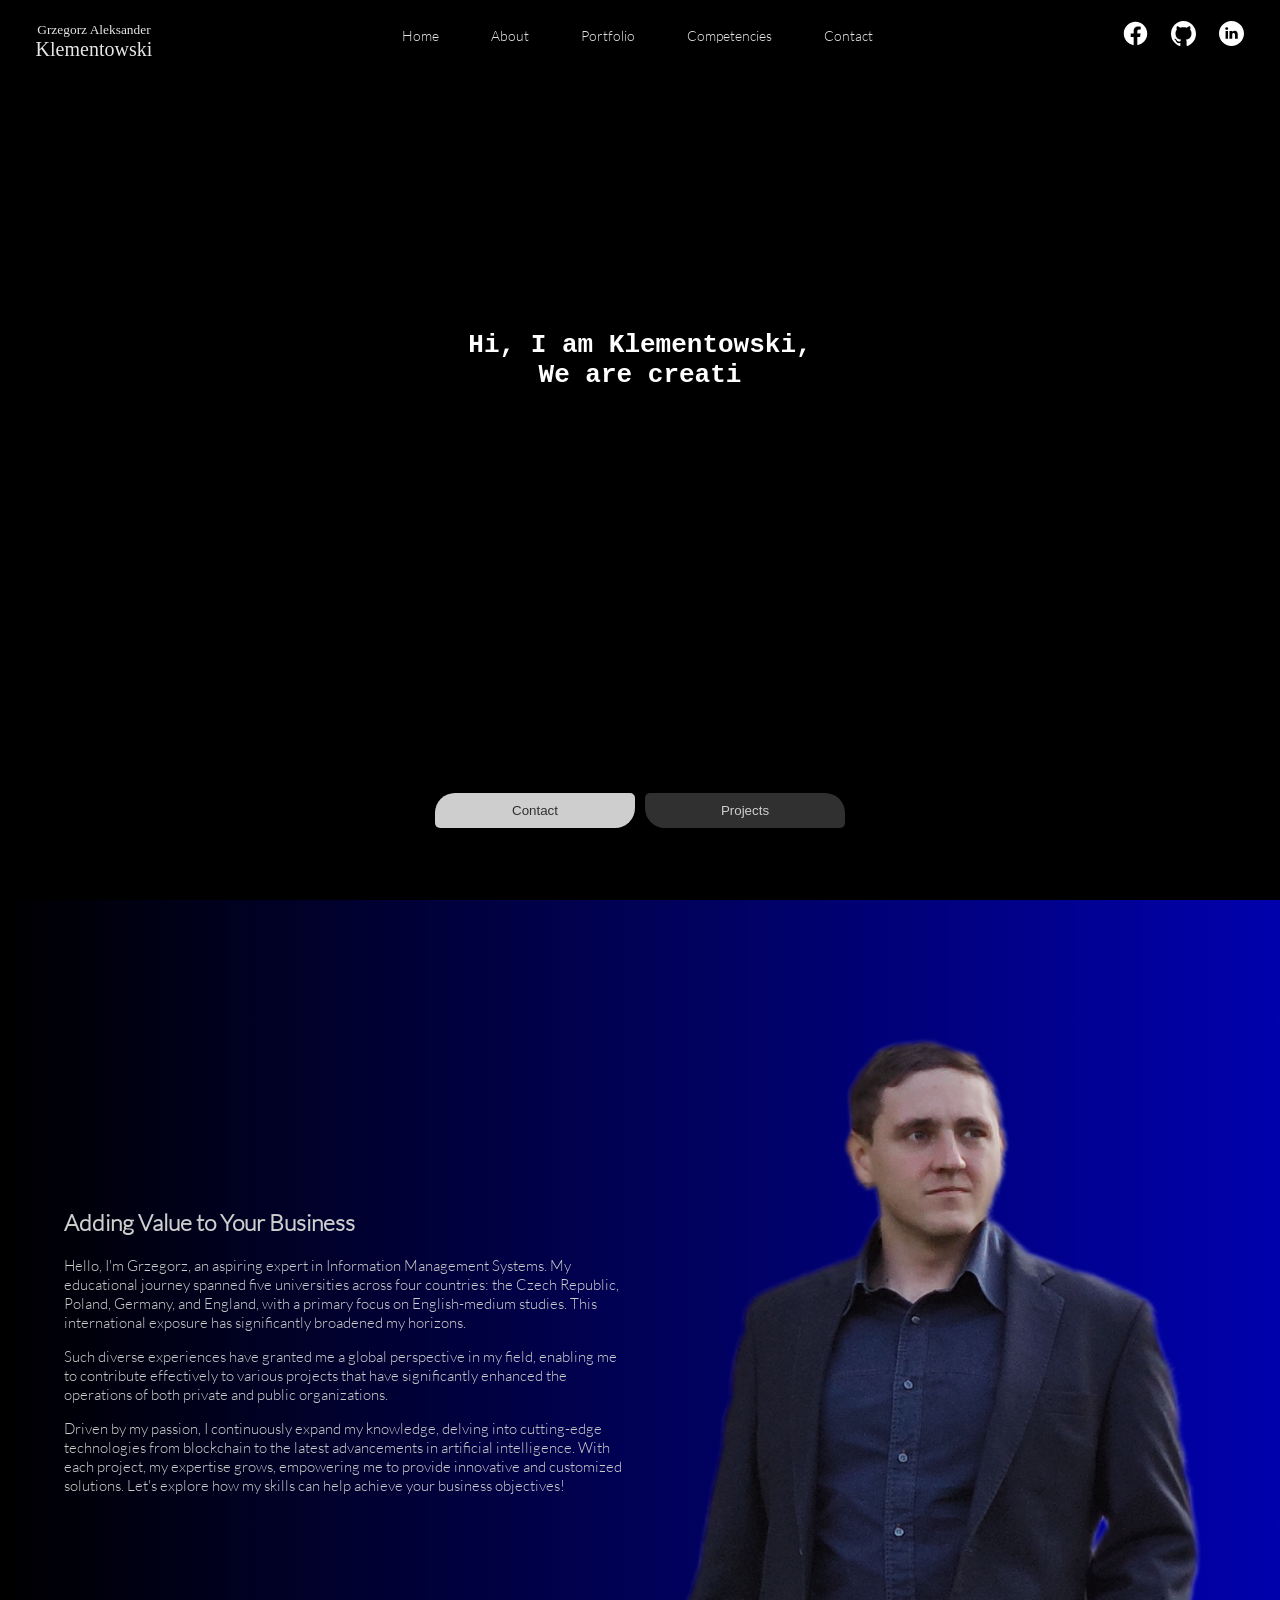
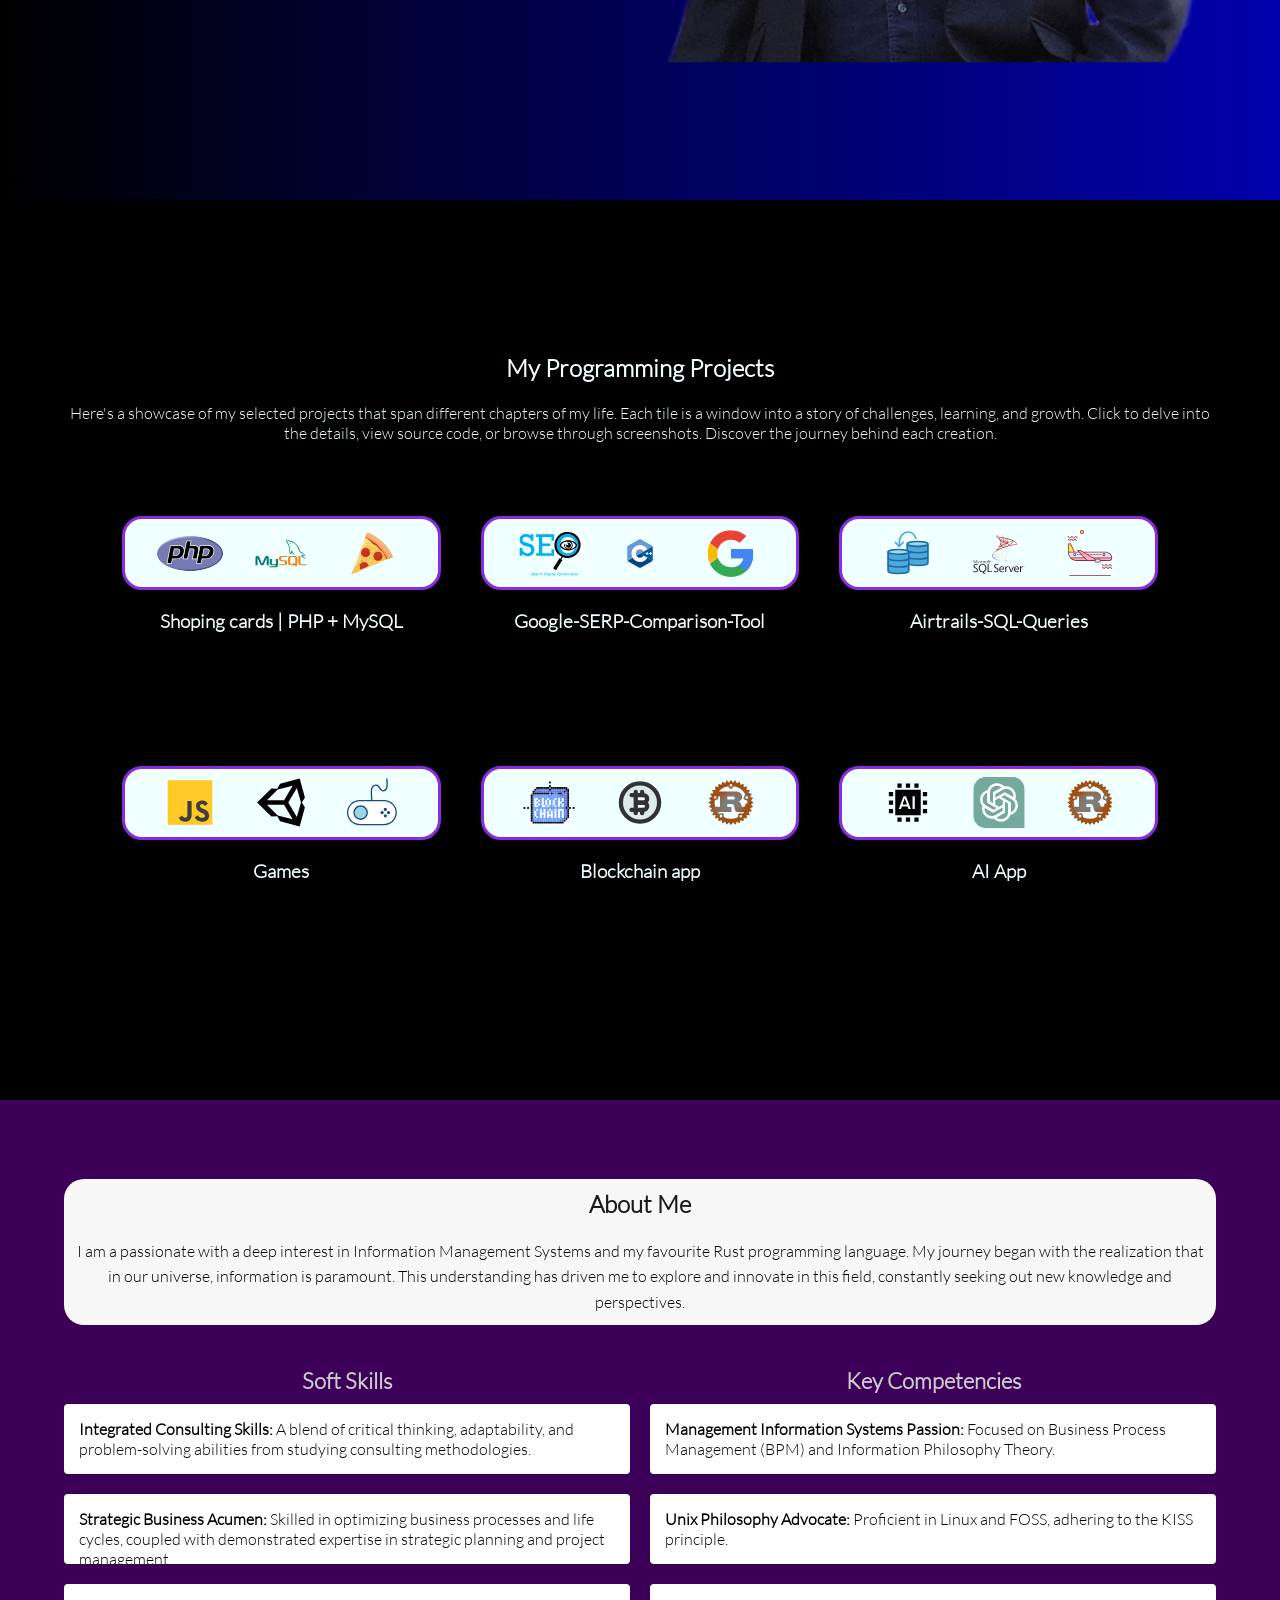
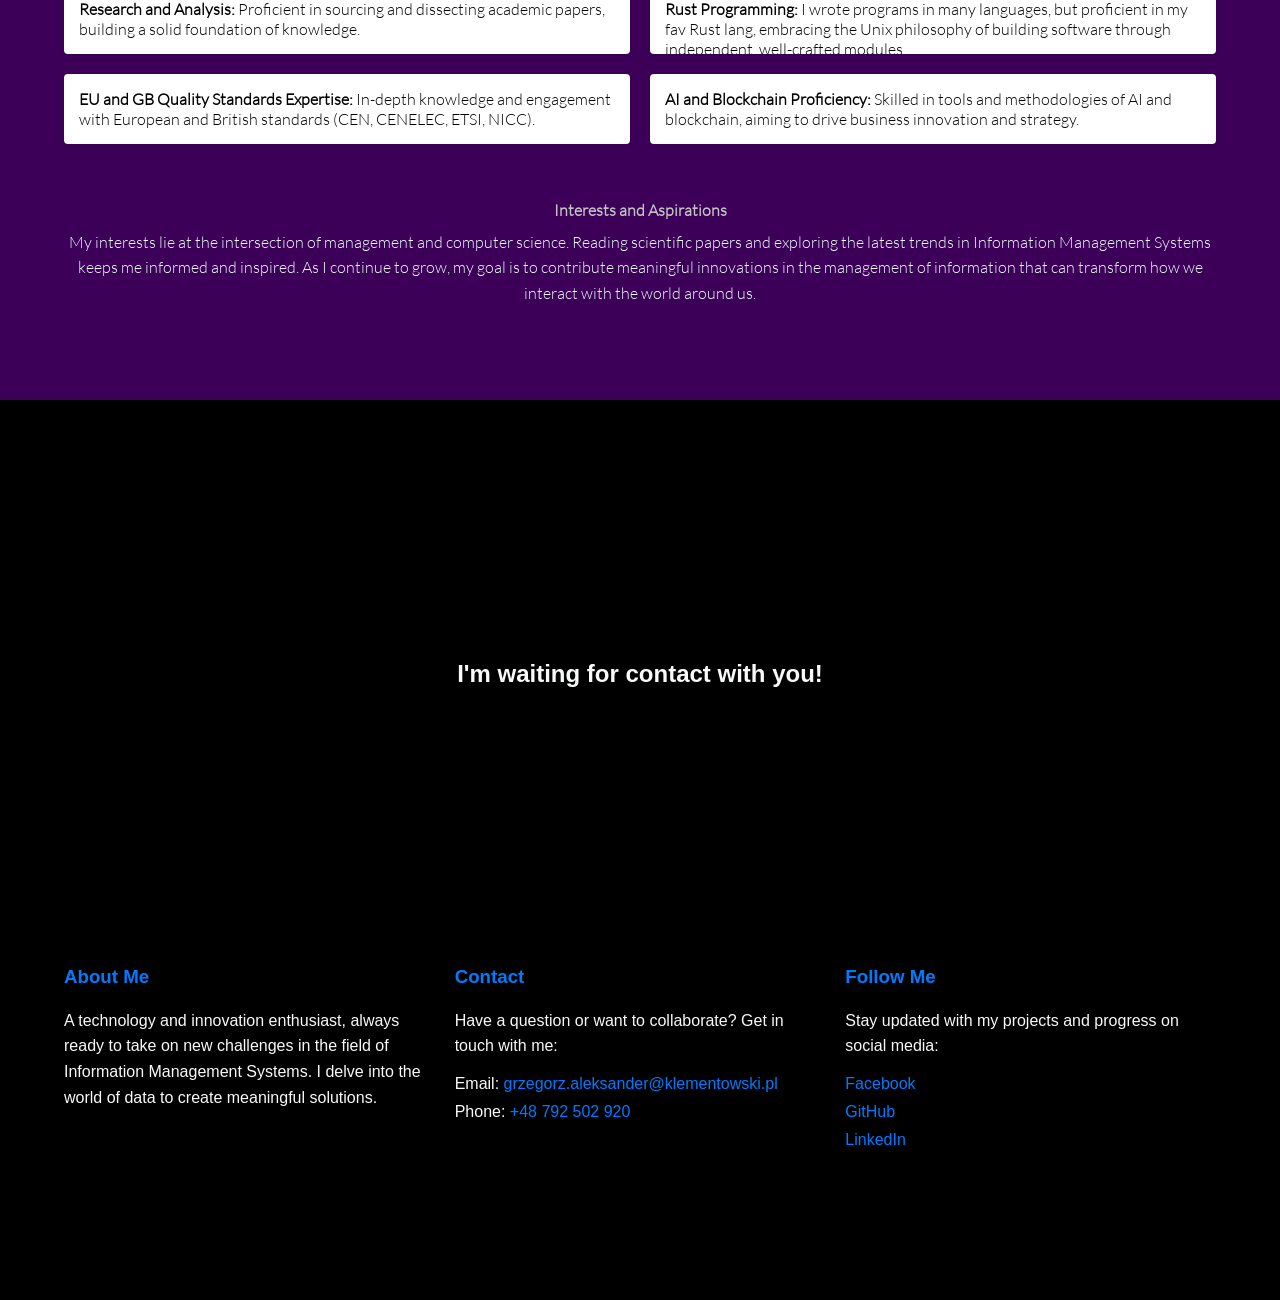
==== index.html @ 76d5eaa5 "Add files via upload" ====
<!DOCTYPE html>
<html>
	<head>
		<meta charset="UTF-8">
		<title>Grzegorz Aleksander Klementowski - MIS</title>
		<meta name="viewport" content="width=device-width, initial-scale=1">
		<meta name="description" content="Grzegorz Aleksander Klementowski - specjalista IT. Odkryj moje portfolio z programowania, zarządzania systemami informacyjnymi, procesami biznesowymi i projektami w języku Rust.">
		<meta name="keywords" content="Grzegorz Aleksander Klementowski, IT portfolio, Programming expertise, MIS specialist, Business process management, Rust programmer">
		<!-- CSS styles -->
		<link rel="stylesheet" href="./css/style.css">
		<link rel="stylesheet" href="./css/nav.css">
		<link rel="stylesheet" href="./css/header.css">
		<link rel="stylesheet" href="./css/main.css">
		<link rel="stylesheet" href="./css/responsive.css">
		<link rel="stylesheet" href="./css/footer.css">
		<link rel="stylesheet" href="./css/animations.css">
		<!-- Java Script -->
		<script src="./javascript/script.js" defer></script>
		<!-- inne -->
		<link rel="icon" href="./img/GAK-MIS_logo-no-bg.png" type="image/png">
	</head>
	<body>
		<!-- I wrote the code by myself. I love simplisity complex redution and safe capacity. -->
		<!-- Stay positive! :) -->
		<header class="header-index">
			<video autoplay muted loop id="headerVideo">
				<!-- src: https://www.youtube.com/watch?v=BadB1z-V_qU -->
				<source src="./vid/bg-vid.mp4" type="video/mp4">
				Your browser does not support the video tag.
			</video>
			<nav>
				<div class="nav-container">
				  	<a onclick="scrollToClass('header-index')" class="nav-logo">
						<Span class="names">Grzegorz Aleksander</Span>
						<span class="surname">Klementowski</span>
					</a>
				  	<div class="nav-links hide-menu">
						<span onclick="handleHamburgerClick()">x</span>
						<a onclick="scrollToClass('header-index'); handleHamburgerClick();">Home</a>
						<a onclick="scrollToClass('main-presentation'); handleHamburgerClick();">About</a>
						<a onclick="scrollToClass('hero-skills'); handleHamburgerClick();">Portfolio</a>
						<a onclick="scrollToClass('curriculum-vitae'); handleHamburgerClick();">Competencies</a>
						<a onclick="scrollToClass('footer-index'); handleHamburgerClick();">Contact</a>

						<div class="nav-social-links">
							<a href="https://www.facebook.com/GrzegorzAleksanderKlementowski/" target="_blank">
								<img src="./img/facebook-svgrepo-com-black.svg" alt="facebook icon">
							</a>
							<a href="https://github.com/Klemens-Gak" target="_blank">
								<img src="./img/github-142-svgrepo-com-black.svg" alt="github icon">
							</a>
							<a href="https://www.linkedin.com/in/grzegorz-aleksander-klementowski/" target="_blank">
								<img src="./img/linkedin-round-svgrepo-com-black.svg" alt="likedin icon">
							</a>
						</div>
				  	</div>
					<div class="nav-social-links">
						<a href="https://www.facebook.com/GrzegorzAleksanderKlementowski/" target="_blank">
							<img src="./img/facebook-svgrepo-com.svg" alt="facebook icon">
						</a>
						<a href="https://github.com/Klemens-Gak" target="_blank">
							<img src="./img/github-142-svgrepo-com.svg" alt="github icon">
						</a>
						<a href="https://www.linkedin.com/in/grzegorz-aleksander-klementowski/" target="_blank">
							<img src="./img/linkedin-round-svgrepo-com.svg" alt="likedin icon">
						</a>
					</div>
				  <button onclick="handleHamburgerClick()" class="nav-toggle" aria-label="Open navigation">
					<span class="hamburger"></span>
				  </button>
				</div>				
			</nav>
			<div class="header-hero">
				<h1 class="typewriter">Hi, I am Klementowski,<br>We are creating the future of Information Management Sytems</h1>
			</div>
			<div class="header-buttons">
					<button onclick="scrollToClass('footer-index')" class="button">Contact</button>
					<button onclick="scrollToClass('hero-skills')" class="button">Projects</button>
			</div>
		</header>
		
		  <main>
			<section id="about" class="main-presentation">
				<div class="content-container reveal">
					<div class="main-text-presentation">
						<h2>Adding Value to Your Business</h2>
						<p>Hello, I'm Grzegorz, an aspiring expert in Information Management Systems. My educational journey spanned five universities across four countries: the Czech Republic, Poland, Germany, and England, with a primary focus on English-medium studies. This international exposure has significantly broadened my horizons.</p>
						<p>Such diverse experiences have granted me a global perspective in my field, enabling me to contribute effectively to various projects that have significantly enhanced the operations of both private and public organizations.</p>
						<p>Driven by my passion, I continuously expand my knowledge, delving into cutting-edge technologies from blockchain to the latest advancements in artificial intelligence. With each project, my expertise grows, empowering me to provide innovative and customized solutions. Let's explore how my skills can help achieve your business objectives!</p>
					</div>
					  
					<div class="main-picture-presentation">
						<img src="./img/me-pic.png" alt="picture-of-me">
					</div>
			  </div>
			</section>
			<section id="portfolio" class="hero-skills">
				<div class="content-container reveal">
					<div class="projects-sec-intro">
						<h2>My Programming Projects</h2>
						<p>Here's a showcase of my selected projects that span different chapters of my life. Each tile is a window into a story of challenges, learning, and growth. Click to delve into the details, view source code, or browse through screenshots. Discover the journey behind each creation.</p>					
					</div>
					<div class="projects">
						<a href="php-sql-project.html">
							<div class="project">
								<div class="project-icons-cover">
									<img src="./img/Official-PHP-Logo.svg" alt="PHP icon">
									<img src="./img/icons8-mysql-logo.svg" alt="mysql icon">
									<img src="./img/pizza-svgrepo-com.svg" alt="pizza icon">
								</div>
								<h3>Shoping cards | PHP + MySQL</h3>
							</div>
						</a>
						<a href="google-serp-seo-comparison-tool.html">
						<div class="project">
							<div class="project-icons-cover">
								<img src="./img/Search-Engine-Optimization.svg" alt="SEO icon">
								<img src="./img/c-plus-plus-svgrepo-com.svg" alt="c-plus-plus icon">
								<img src="./img/google.svg" alt="google icon">
							</div>
							<h3>Google-SERP-Comparison-Tool</h3>
						</div>
						</a>
						<a href="airtrails-sql-queries.html">
						<div class="project">
							<div class="project-icons-cover">
								<img src="./img/db-copy-svgrepo-com.svg" alt="db icon">
								<img src="./img/microsoft-sql-server-logo-svgrepo-com.svg" alt="microsoft-sql-server icon">
								<img src="./img/airplane-svgrepo-com.svg" alt="airplane icon">
							</div>
							<h3>Airtrails-SQL-Queries</h3>
						</div>
						</a>
						<a href="games-projects.html" target="_blank">
						<div class="project">
							<div class="project-icons-cover">
							<img src="./img/js-svgrepo-com.svg" alt="JS file icon">
							<img src="./img/unity-svgrepo-com.svg" alt="unity icon">
							<img src="./img/game-svgrepo-com.svg" alt="game icon">
							</div>
							<h3>Games</h3>
						</div>
						</a>
						<a href="blockchain-apps.html" target="_blank">
						<div class="project">
							<div class="project-icons-cover">
								<img src="./img/blockchain-digital-future-system-security-svgrepo-com.svg" alt="blockchain icon">
								<img src="./img/bitcoin-circle-svgrepo-com.svg" alt="bitcoin icon">
								<img src="./img/rust-svgrepo-com.svg" alt="rust-lang icon">
							</div>
							<h3>Blockchain app</h3>
						</div>
						</a>
						<a href="ai-apps.html" target="_blank">
						<div class="project">
							<div class="project-icons-cover">
								<img src="./img/ai-svgrepo-com.svg" alt="AI icon">
								<img src="./img/ChatGPT_logo.svg" alt="GPT icon">
								<img src="./img/rust-svgrepo-com.svg" alt="rust-lang icon">
							</div>
							<h3>AI App</h3>
						</div>
						</a>
					</div>
					
				</div>
			</section>
			<section id="competencies" class="curriculum-vitae">
				<div class="content-container reveal">
					<div class="about-me">
						<h2>About Me</h2>
						<p>I am a passionate with a deep interest in Information Management Systems and my favourite Rust programming language. My journey began with the realization that in our universe, information is paramount. This understanding has driven me to explore and innovate in this field, constantly seeking out new knowledge and perspectives.</p>
					</div>
					<div class="soft-skills">
						<h3>Soft Skills</h3>
						<ul class="soft-skills-list">
						  <li><strong>Integrated Consulting Skills:</strong> A blend of critical thinking, adaptability, and problem-solving abilities from studying consulting methodologies.</li>
						  <li><strong>Strategic Business Acumen:</strong> Skilled in optimizing business processes and life cycles, coupled with demonstrated expertise in strategic planning and project management.</li> 
						  <li><strong>Research and Analysis:</strong> Proficient in sourcing and dissecting academic papers, building a solid foundation of knowledge.</li>						  
						  <li><strong>EU and GB Quality Standards Expertise:</strong> In-depth knowledge and engagement with European and British standards (CEN, CENELEC, ETSI, NICC).</li>
						  <!-- Omitted Leadership point -->
						</ul>  
					  </div>
					  <div class="soft-skills">
						<h3>Key Competencies</h3>
						<ul class="soft-skills-list">						  
						  <li><strong>Management Information Systems Passion:</strong> Focused on Business Process Management (BPM) and Information Philosophy Theory.</li>
						  <li><strong>Unix Philosophy Advocate:</strong> Proficient in Linux and FOSS, adhering to the KISS principle.</li>
						  <li><strong>Rust Programming:</strong> I wrote programs in many languages, but proficient in my fav Rust lang, embracing the Unix philosophy of building software through independent, well-crafted modules.</li>
						  <li><strong>AI and Blockchain Proficiency:</strong> Skilled in tools and methodologies of AI and blockchain, aiming to drive business innovation and strategy.</li>
						</ul>  
					  </div>
																
					<div class="interests-and-aspirations">
						<h3>Interests and Aspirations</h3>
						<p>My interests lie at the intersection of management and computer science. Reading scientific papers and exploring the latest trends in Information Management Systems keeps me informed and inspired. As I continue to grow, my goal is to contribute meaningful innovations in the management of information that can transform how we interact with the world around us.</p>
					</div>
				</div>
			</section>
		  </main>		
		  <footer id="contact" class="footer-index">
			<div class="content-container reveal">
			  <div class="ending-info">
				<h2>I'm waiting for contact with you!</h2>
			  </div>
			  <div class="contact">
				<div class="footer-about">
					<h3>About Me</h3>
					<p>A technology and innovation enthusiast, always ready to take on new challenges in the field of Information Management Systems. I delve into the world of data to create meaningful solutions.</p>
				</div>
				<div class="footer-contact">
					<h3>Contact</h3>
					<p>Have a question or want to collaborate? Get in touch with me:</p>
					<ul>
					  <li>Email: <a href="mailto:grzegorz.aleksander@klementowski.pl">grzegorz.aleksander@klementowski.pl</a></li>
					  <li>Phone: <a href="tel:+48792502920">+48 792 502 920</a></li>
					</ul>
				</div>
				<div class="footer-social">
					<h3>Follow Me</h3>
					<p>Stay updated with my projects and progress on social media:</p>
					<ul>
					  <li><a href="https://www.facebook.com/GrzegorzAleksanderKlementowski/" target="_blank">Facebook</a></li>
					  <li><a href="https://github.com/Klemens-Gak" target="_blank">GitHub</a></li>
					  <li><a href="https://www.linkedin.com/in/grzegorz-aleksander-klementowski/" target="_blank">LinkedIn</a></li>
					</ul>
				</div>
			  </div>
		  
			</div>
		  </footer>
		  

	</body>
</html>
---- css/style.css ----
/* structure of index.html */




@font-face {
  font-family: 'Dominik';
  src: url('../fonts/Dominik\ Thin/DOMINIKTH.TTF') format('truetype');
  font-weight: lighter;
  font-style: normal;
}

@font-face {
  font-family: 'Lato';
  src: url('../fonts/Lato/Lato-Light.ttf') format('truetype');
  font-weight: lighter;
  font-style: normal;
}

html, body, * { 
      scroll-behavior: smooth;
    }


body {
  margin: 0;
  display: grid;
  grid-template-areas: 
    'header'
    'main'
    'footer';
  grid-template-columns: 1fr; /* Cała szerokość ekranu jest domyślnie dla 1fr */
  grid-template-rows: 100vh auto 100vh; /* `auto` dla main, żeby mógł się rozciągnąć */
  min-height: 100vh;
  background-color: black;
  color: azure;
  font-weight: 100;
  font-family: Lato;  
  -webkit-user-select: none;  /* Chrome, Safari, Opera */
  -moz-user-select: none;     /* Firefox */
  -ms-user-select: none;      /* Internet Explorer/Edge */
  user-select: none;  
}

a {
  color: inherit;
  text-decoration: none; 
}

a:visited {
	color: inherit;
}

button {
	cursor: pointer;
}

strong {
  font-weight: 800;
}


header {
  position: relative;
  overflow: hidden; /* Zapobiega wyświetlaniu się wideo poza headerem */

  display: grid;
  grid-template-rows: 4fr 1fr;;
  justify-items: center;
  align-items: center;
}

main {
  grid-area: main;
  display: grid;
  grid-template-rows: repeat(3, 100vh); /* Trzy sekcje, każda 100vh */
}

main > section {
  display: grid;
  justify-items: center;
  align-items: center;
}

.content-container {
  max-width: 1600px;
  height: 100%;
  width: 90%;
  height: 85%;
  margin-top: 40px;
  display: grid;
  justify-items: center;
  align-items: center;
}

/* main-presentation */

main .main-presentation {
  background: linear-gradient(to right, #000000, #0101ad);
}

main > section.main-presentation > .content-container {
  grid-template-columns: 1fr 1fr;
  grid-column-gap: 20px;
  
}

/* hero-skills */

main > section.hero-skills {
  animation: backgroundAnimation 9s infinite; 
}

main > section.hero-skills > .content-container {
  grid-template-columns: 1fr;
  grid-template-rows: 1fr 3fr;
}


/* curriculum-vitae */

main > section.curriculum-vitae {
  background-color: #3c0058;
}

main > section.curriculum-vitae > .content-container {
  display: grid;
  grid-template-columns: repeat(2, 1fr);
  grid-template-rows: 1fr 2fr 1fr;
  grid-gap: 20px;
}

/* footer */

footer.footer-index {
  grid-area: footer;
  background-color: black;
  color: #f8f9fa;
  font-family: Arial, sans-serif;

  display: grid;
  justify-items: center;
  align-items: center;
}

footer.footer-index > .content-container {
  display: grid;
  grid-template-columns: 1fr;
  grid-template-rows: 3fr 1fr;
  justify-items: center;
  align-items: center;
}
---- css/nav.css ----
nav {
    background:  transparent;
    color: #e7e7e7;

    position: fixed;
    top: 0;
    left: 0;
    z-index: 2; /* be sure nav is into the text and vid */
    width: 100%;

    opacity: 0;
    animation: fadeIn 1s ease-out 1s forwards;
    transition-delay: 0.5s;
  }
  
  .nav-container {
    display: flex;
    justify-content: space-between;
    align-items: center;
    padding: 0 2%;
    /* max-width: 1200px; */
    height: 70px;
    margin: 0 auto;

    
  }
  
  .nav-container img {
    width: 25px;
    height: 25px;
  }

  .nav-logo {
    font-size: 1.8rem;
    color: #e7e7e7;
    text-decoration: none;
    font-weight: normal;
    font-size: 20px;
  }
  
/* logo text formating */
.nav-logo {
    display: flex;
    flex-direction: column; 
    align-items: center; 
    text-decoration: none; 
    font-family: 'Playfair Display SC', serif;
  }
  
nav a {
  cursor: pointer;
  padding: 10px;
}

  .nav-logo .names {
    font-size: 0.67em;
    font-weight: normal;
  }
  
  .nav-logo .surname {
    font-size: 1.0em;
    height: 10px;
  }

  .nav-links {
    display: flex;
    gap: 2rem;
  }
  
  .nav-links a {
    color: #e7e7e7;
    text-decoration: none;
    transition: color 0.3s ease-in-out;
    font-size: 0.9em;
  }
  
  .nav-links a:hover {
    color: #fff; /* jasnozielony kolor po najechaniu */
  }



	/* Hamburger */
  
	.nav-toggle {
		display: none;
		flex-direction: column;
		justify-content: space-around;
		align-items: center;
		width: 35px;
		height: 35px;
		border: 2px solid #e7e7e7; /* Obramowanie przycisku */ 
		border-radius: 5px;
		padding: 5px; /* Dodatkowy odstęp wewnątrz przycisku */
		box-sizing: border-box; /* Uwzględnia padding i border w wymiarach elementu */
		background: none; /* Brak tła */
	  }
	  
	.hamburger,
	.hamburger::before,
	.hamburger::after {
		display: block;
		background-color: #e7e7e7;
		height: 2px;
		width: 20px;
		border-radius: 20px;
		transition: all 0.3s ease-in-out;
		position: relative;
	}
	  
	.hamburger::before {
		content: "";
		transform: translateY(-6px);
	}
	  
	.hamburger::after {
		content: "";
		transform: translateY(4px);
	}

/* Mobile Menu */

nav > .nav-container > .nav-links > span {
	display: none;
}

nav > .nav-container > .nav-links > .nav-social-links {
	display: none;	
}
---- css/header.css ----
@font-face {
  font-family: 'Playfair Display SC';
  src: url('./fonts/Playfair_Display_SC/PlayfairDisplaySC-Regular.ttf') format('truetype');
  font-weight: normal;
  font-style: normal;
}
  
  #headerVideo {
    position: absolute;
    right: 0;
    bottom: 0;
    min-width: 100%;
    min-height: 100%;
    width: auto;
    height: auto;
    z-index: -1; 
    object-fit: cover; /* Zapewnia pokrycie całego obszaru bez utraty proporcji */
  }
    
  .header-hero {
    grid-row: 1;
    position: relative;
    z-index: 1; /* Upewnij się, że treść jest ponad wideo */
    justify-items: center;

    color: white; /* Zapewnia kontrast tekstowi na wideo */
    text-align: center;
    /* Dodaj inne style według potrzeb */
  }
  
  .header-buttons {
    grid-row: 2;
    display: grid;
    grid-template-rows: 1fr;
    grid-template-columns: repeat(2, 1fr);


    opacity: 0;
    animation: fadeIn 1s ease-out 1.2s forwards;
    transition-delay: 0.5s;
  }
  
  .header-buttons button {
    border: none;
    width: 20em;
    padding: 10px 20px;
    margin: 5px;
    cursor: pointer;
    border-radius: 5%;
    display: grid;
  }

  .header-buttons button:nth-child(1) {
    background: #cecece;
    color: #303030;
  }

  .header-buttons button:nth-child(2) {
    background: #303030;
    color: #cecece;
  }

 
  .header-buttons button {
    border: none;
    width: 200px; 
    padding: 10px 20px;
    margin: 5px;
    cursor: pointer;
    border-radius: 20px; 
    box-shadow: 0 4px 8px rgba(0, 0, 0, 0.2); 
    transition: all 0.3s ease; /* płynna animacja dla efektów hover i focus */
  }
  
  .header-buttons button:hover,
  .header-buttons button:focus {
    box-shadow: 0 6px 12px rgba(0, 0, 0, 0.3); /* większy cień przy najechaniu lub fokusie */
    transform: translateY(-2px); /* lekkie uniesienie przycisku */
  }
  
  .header-buttons button:active {
    box-shadow: 0 2px 4px rgba(0, 0, 0, 0.2); /* mniejszy cień przy kliknięciu */
    transform: translateY(1px); /* 'wciśnięcie' przycisku */
  }
  
  .header-buttons button:nth-child(1) {
    background: #cecece;
    color: #;
    border-radius: 20px 5px; /* asymetryczne zaokrąglenia: 20px w lewym górnym i prawym dolnym rogu, 5px w prawym górnym i lewym dolnym rogu */
  }
  
  .header-buttons button:nth-child(2) {
    background: #303030;
    color: #cecece;
    border-radius: 5px 20px; /* asymetryczne zaokrąglenia: 5px w lewym górnym i prawym dolnym rogu, 20px w prawym górnym i lewym dolnym rogu */
  }
  
  
  @media (max-width: 768px) {
    /* ... Responsywność i inne style już zdefiniowane ... */
  }
---- css/main.css ----
/* MAIN INDEX */

.main-presentation .main-text-presentation {
    grid-column: 1;
    color: #cecece;
    font-size: larger;
  }
  
  .main-presentation .main-picture-presentation {
    grid-column: 2;
  }
  
  .main-picture-presentation img {
    width: 100%;
    height: auto;
  }
  
  /* MAI INDEX HERO SKILLS */


  main > section.hero-skills .projects {
    display: grid;
    grid-template-columns: repeat(3, 1fr);
    grid-template-rows: repeat(2, 1fr);
    grid-gap: 40px;

    width: 90%;
    height: 80%;
  }

  
  main > section.hero-skills .projects .project {
    
    text-align: center;
    display: grid;
    grid-template-columns: 1fr;
    grid-template-rows: 2fr;

    transition: transform 0.3s ease; /* Animacja dla efektu hover */
  }

  main > section.hero-skills .projects .project:hover {
    transform: translateY(-10px); /* Podniesienie elementu listy po najechaniu */
    cursor: pointer;
  }

  main > section.hero-skills .projects .project > .project-icons-cover {
    background-color: azure;
    border: 1px solid black;
    color: black;
    display: grid;
    grid-template-columns: repeat(3, 1fr);
    grid-template-rows: 1fr;
    justify-items: center;
    align-items: center;
    padding: 0 20px;

    border-radius: 20px;
    border-style: solid;
    border-color: blueviolet;
    border-width: 3px;
  }
  main > section.hero-skills .projects .project > .project-icons-cover > img {
    width: 75%;
    height: 75%;
  }

  main > section.hero-skills .projects .project > p {
    display: block;
  }

  main > section.hero-skills .projects-sec-intro {
    align-self: self-end;
    text-align: center;
  }



  /* SOFT SKILLS (section.curriculum-vitae) */

/* Stylizacja dla sekcji About Me */
main > section.curriculum-vitae > .content-container > div {
  text-align: center;
}

main > section.curriculum-vitae > .content-container > :nth-child(1) {
  grid-column: 1/3;
  grid-row: 1;
}

main > section.curriculum-vitae > .content-container > :nth-child(2) {
  grid-column: 1;
  grid-row: 2;
}


main > section.curriculum-vitae > .content-container > :nth-child(3) {
  grid-column: 2;
  grid-row: 2;
}

main > section.curriculum-vitae > .content-container > :nth-child(4) {
  grid-column: 1/3;
  grid-row: 3;
}

main > section.curriculum-vitae > .content-container .about-me {
  background: #f7f7f7;
  color: black;
  border-radius: 20px;
  font-weight: 400;
}

main > section.curriculum-vitae > .content-container .about-me h2 {
  color: #1a1a1a;
  font-size: 1.5rem;
  text-align: center;
  padding: 10px;
}

main > section.curriculum-vitae > .content-container .about-me p {
  padding: 10px;
  font-weight: 300px;
}

main > section.curriculum-vitae > .content-container p {
  line-height: 1.6;
  margin: 0;  
}

/* Stylizacja dla sekcji Soft Skills */
main > section.curriculum-vitae > .content-container h3 {
  font-size: 1.4em;
  color: #cecece;
  text-align: center;
  margin: 0;
  padding: 10px;
}

main > section.curriculum-vitae > .content-container h2 {
  font-size: 0.8rem;
  color: #cecece;
  text-align: center;
  margin: 0;
}

main > section.curriculum-vitae > .content-container .soft-skills-list {
  list-style-type: none;
  padding: 0;
  margin: 0;
  text-align: center;

  display: grid;
  grid-template-columns: 1fr;
  grid-template-rows: 4fr;
  grid-gap: 20px;
}

main > section.curriculum-vitae > .content-container .soft-skills-list li {
  background: #fff;
  box-shadow: 0 2px 4px rgba(0, 0, 0, 0.1);
  display: inline-block;
  border-radius: 4px;
  transition: transform 0.3s ease;
  color: black;
  cursor: default;
  padding: 15px;
  text-align: left;

  overflow: hidden;
  height: 40px;
  cursor: pointer;
}

main > section.curriculum-vitae > .content-container .soft-skills-list li:hover {
  transform: translateY(-5px);
}

/* Stylizacja dla sekcji Interests and Aspirations */
main > section.curriculum-vitae > .content-container .interests-and-aspirations h3 {
  font-size: 1em;
  color: #c3c3c3;
  text-align: center;
}

main > section.curriculum-vitae > .content-container .interests-and-aspirations p {
  line-height: 1.6;
}
---- css/responsive.css ----
/* Styl dla ekranów w orientacji pionowej */
@media screen and (orientation: portrait) {


	/* INDEX NAV */
	.nav-links {
      		display:block; /* ukryj linki na małych ekranach */
	}
  
	.nav-toggle {
      		display: grid; /* pokaż przycisk hamburgera */
    	}

	.nav-toggle:hover {
			cursor: pointer;
	}


 	/* toggled-nav-appered */ 
	nav > .nav-container > .nav-links {
		display: none;
		grid-template-columns: 1fr;
		grid-template-rows: repeat(6, 1fr) 3fr;
		justify-items: center;
		align-items: center;

		position: absolute;
		top: 0;
		left: 0;
		z-index: 2;
		width: 100vw;
		height: 100vh;
		background-color: white;
	}

	nav > .nav-container > .nav-links > a {
			color: black;
	}

	nav > .nav-container > .nav-links > span {
		position: absolute;
	    	top: 20px;
	    	right: 40px;
	    	z-index: 3;
	    	font-weight: 200;
	    	font-size: 2em;
	   	color: black;
	    	padding: 10px 30px;
	} 

	nav > .nav-container > .nav-links > span {
		cursor: pointer;
	}

	nav > .nav-container > .nav-links > a:nth-child(2) {grid-row: 2;}
	nav > .nav-container > .nav-links > a:nth-child(3) {grid-row: 3;}
	nav > .nav-container > .nav-links > a:nth-child(4) {grid-row: 4;}
	nav > .nav-container > .nav-links > a:nth-child(5) {grid-row: 5;}
	nav > .nav-container > .nav-links > a:nth-child(6) {grid-row: 6;}
	nav > .nav-container > .nav-links > div:nth-child(7) {grid-row: 7;}




	nav > .nav-container > .show-menu {
			display: grid;
			opacity: 1;
			transform: translateY(0);
			transition: opacity 1s, transform 1s;
			transition-delay: 1s; 
	}

	nav > .nav-container > .hide-menu {
			opacity: 0;
			transform: translateY(-100%);
			transition: opacity 1s, transform 1s;
			transition-delay: 0.5s; /* opóźnienie potrzebne, aby element nie zniknął natychmiast */
			display: none;
	}

	nav > .nav-container > .nav-links > .nav-social-links {
			display: block;	
	}

	nav > .nav-container > .nav-links > span {
			display: block;
	}


	header.header-index {
		grid-template-rows: 3fr 2fr;
	}
	.header-buttons {
	    grid-row: 2;
	    display: grid;
	    grid-template-columns: 1fr;
	    grid-template-rows: repeat(2, 1fr);
    	}
	
	/* main-presentation */

	.content-container {
		width: 97%;
	}

	main > section.main-presentation {
			align-items: center;
	}

	main > section.main-presentation .main-text-presentation{
			font-size: 1.1em;
	}

	main > section.main-presentation > .content-container {
				grid-template-columns: 1fr;
				grid-template-rows: 1fr 1fr;		
    	}

	.main-presentation .main-picture-presentation {
      		grid-column: 1;
			grid-row: 2;
    	}

	main section.main-presentation img {
			width: 100%;
			height: 50vw;
	}
	/* hero-skills */	
	main > section.hero-skills .projects .project > .project-icons-cover {
			height: 10vh;
	}

	/* curriculum-vitae */


	main > section.curriculum-vitae > .content-container {
			grid-template-columns: 1fr;
			grid-template-rows: 1fr 2fr 2fr 1fr;
	}


	main > section.curriculum-vitae > .content-container > :nth-child(1) {
			grid-column: 1;
			grid-row: 1;
	}

	main > section.curriculum-vitae > .content-container > :nth-child(2) {
			grid-column: 1;
			grid-row: 2;
	}


	main > section.curriculum-vitae > .content-container > :nth-child(3) {
			grid-column: 1;
			grid-row: 3;
	}

	main > section.curriculum-vitae > .content-container > :nth-child(4) {
			grid-column: 1;
			grid-row: 4;
	}
		
	main > section.curriculum-vitae > .content-container .soft-skills-list li{
			margin: 0;	
			padding: 5px;
	}

	main > section.curriculum-vitae > .content-container .soft-skills-list {
			grid-gap: 0.9vh;
	}

	main > section.curriculum-vitae > .content-container .soft-skills-list li,
	section.curriculum-vitae p,
	main > section.curriculum-vitae > .content-container .about-me p {	
			font-size: 0.8em;
	}

	main > section.curriculum-vitae > .content-container .about-me h2,
	main > section.curriculum-vitae > .content-container h3 {
			font-size: 1em;
			padding-top: 5px;
	}
		

	/* footer */

	footer.footer-index {
			justify-items: center;
			align-items: center;
	}

	footer.footer-index > .content-container {
			grid-template-columns: 1fr;
			grid-template-rows: 1fr 3fr;
	}

	.footer-index > .content-container > .contact {
			grid-row: 2;
			grid-template-columns: 1fr; 
			grid-template-rows: repeat(3, 1fr);
			grid-gap: 20px;
	}

}
  
@media screen and (orientation: portrait) and (max-width: 481px) {

		h2 {
			margin: 5px 0 0 0;
			font-size: 2vh;
		}

		h3 {
			margin: 5px 0 0 0;
			font-size: 2vh;
		}

		/* NAV */

		.nav-container {
			padding: 0 5%;
			height: 40px;
		}

		nav > .nav-container > .nav-social-links {
			display: none;
		}

		.nav-logo .names {
			font-size: 0.5em;
		}

		.nav-logo .surname {
				font-size: 0.7em;
		}
	
		nav a {
				padding: 0;
		}

		.nav-social-links {
				display: flex;      
		}

		.nav-toggle {
				width: 30px;
				height: 25px;
				border: 1px solid #e7e7e7;
		}

		nav > .nav-container > .nav-links > span {
				padding: 5px;
		}


		/* HEADER */

		.header-hero {
				width: 100vw;
				font-size: 0.7em;
				margin: 0 5%;      
		}

		.header-buttons button:nth-child(1) {
				border-radius: 20px; 
		}
		  
		.header-buttons button:nth-child(2) {
				border-radius: 20px; 
		}

		/* MAIN */

		main > section {
  			align-items: center;
		}

		.content-container {
			margin: 0;
		}

		/* main-presentation */
		
		
		
		

		main > section.main-presentation .main-text-presentation {
				font-size: 2vh;
		}

		main > section.main-presentation p {
				margin: 5px 0 0 0;
		}

		main section.main-presentation img {
				height: 60vw;
		}
		
		/* hero-skills */
		main > section.hero-skills > .content-container {
			grid-template-columns: 1fr;
			grid-template-rows: 1fr 2fr;
		}

		

		main > section.hero-skills .projects {
			grid-template-columns: repeat(2, 1fr);
  			grid-template-rows: repeat(3, 1fr);
			grid-gap: 20px
		}

		main section.hero-skills .projects-sec-intro {
				margin: 5px 0 0 0;
				font-size: 2.1vh;
		}

		main section.hero-skills .projects-sec-intro p {
			margin: 5px 0 0 0;
		}

		main > section.hero-skills .projects .project > .project-icons-cover {
			padding: 0 3px;
		}

		/* curriculum-vitae */
		
		
		main > section.curriculum-vitae > .content-container {
			grid-template-rows: 1fr 2fr 2fr 1fr;
			grid-gap: 5px;
		}


		main > section.curriculum-vitae > .content-container .about-me p {
			padding: 0.9vh;
		}

		main > section.curriculum-vitae > .content-container .about-me h2 {
			padding: 5px 0 0 0;
			font-size: 0.8em;
		}

		main > section.curriculum-vitae > .content-container h3 {
			padding: 0;
			margin: 0px;
		}
		
		main > section.curriculum-vitae > .content-container .about-me h2,
		main > section.curriculum-vitae > .content-container h3,
		main > section.curriculum-vitae > .content-container .interests-and-aspirations h3 {
			font-size: 1.8vh;
		}
		
		main > section.curriculum-vitae > .content-container .soft-skills-list li,
		section.curriculum-vitae p,
		main > section.curriculum-vitae > .content-container .about-me p {
			font-size: 0.5em;
			line-height: 1;
		}

		main > section.curriculum-vitae > .content-container .soft-skills-list li {
			height:auto;
		}

		/* footer */

		footer.footer-index > .content-container {
			grid-template-rows: 1fr 4fr;
		}
		
		.footer-index > .content-container > .contact {
			grid-gap: 0.7vh;
			justify-items: center;
			align-items: center;
			font-size: 3vh;
		}

		.footer-index p, li{
			font-size: 0.8em;
			padding: 0 2vh;
			margin: 0;
		}
	
		.footer-index .contact h2,
		.footer-index .contact h3 {
			font-size: 2vh;
			margin: 0;
			padding: 0 2vh;
		}

		.footer-index > .content-container > .contact .footer-social ul {
			display: grid;
			grid-template-columns: repeat(3, 1fr);
			grid-template-rows: 1fr;
		}

}


@media screen and (orientation: portrait) and (max-width: 815px) and (min-height: 900px) {

	main > section.main-presentation .main-text-presentation {
		font-size: 0.9em;
	}


	main > section.curriculum-vitae > .content-container {
		grid-template-rows: 1fr 2fr 2fr 1fr;
		grid-gap: 15px;
	}

	main > section.main-presentation .main-text-presentation h2 {
		margin: 3px 0;	
	}

	main > section.curriculum-vitae > .content-container .about-me p {
		padding: 10px;
	}

	main > section.curriculum-vitae > .content-container .about-me h2 {
		padding: 10px 0 0 0;
		font-size: 0.8em;
	}

	main > section.curriculum-vitae > .content-container h3 {
		padding: 10px;
		margin: 0px;
	}
	
	main > section.curriculum-vitae > .content-container .about-me h2,
	main > section.curriculum-vitae > .content-container h3,
	main > section.curriculum-vitae > .content-container .interests-and-aspirations h3 {
		font-size: 0.9em;
	}
	
	main > section.curriculum-vitae > .content-container .soft-skills-list li,
	section.curriculum-vitae p,
	main > section.curriculum-vitae > .content-container .about-me p {
		font-size: 0.7em;
		line-height: 1.2;
	}

	main > section.curriculum-vitae > .content-container .soft-skills-list li {
		height:auto;
	}


} 


/* LANDSCAPE */






@media (max-width: 1600px) and (orientation: landscape)  {

	footer.footer-index {
		display: grid;
		justify-items: normal;
		align-items: normal;
	}

}


@media screen and (max-width: 1800px) and (orientation: landscape)  {


	.content-container {
    		margin: 0 5%; 
	}


}



/* Duże monitory */
@media (max-width: 1441px) {

  	.content {
    	/* Style dla ekranów 1441px i większych */ 
  	}

}






@media screen and (max-height: 500px) and (max-width: 1000px) and (orientation: landscape) {
	
	/* NAV */
	
	

	.nav-container {
		padding: 0 5%;
		height: 40px;
	}

	nav > .nav-container > .nav-social-links {
		display: none;
	}

	.nav-logo .names {
		font-size: 0.5em;
	}

	.nav-logo .surname {
		font-size: 0.7em;
	}

	nav a {
		padding: 0;
		font-family: 0.7em;
	}

	.nav-links a {
		font-size: 0.7em;
	}

	.nav-social-links {
		display: flex;      
	}

	.nav-toggle {
		width: 30px;
		height: 25px;
		border: 1px solid #e7e7e7;
	}

	nav > .nav-container > .nav-links > span {
			padding: 5px;
	}

	/* HEADER */



	.header-hero {
		width: 100vw;
		font-size: 0.7em;
		margin: 0 5%;   
	}

	.header-buttons button:nth-child(1) {
			border-radius: 20px; 
	}
	  
	.header-buttons button:nth-child(2) {
			border-radius: 20px; 
	}

	/* MAIN */

	main > section {
	}
	.main-picture-presentation img {
		width: 100%;
		height: 80vh;
	} 

	main section.hero-skills .projects-sec-intro h2 {
		margin: 0;
		font-size: 0.9em;
		font-weight: 600;
	}

	main > section.hero-skills .projects .project > .project-icons-cover {
		padding: 0;
	}

	main > section.hero-skills .projects .project h3 {
		margin: 0;
		font-size: 0.8em;
	}

	main > section.curriculum-vitae > .content-container .soft-skills-list li,
	section.curriculum-vitae p,
	main > section.curriculum-vitae > .content-container .about-me p {	
		font-size: 0.8em;
		padding-top: 5px;
	}

	main > section.curriculum-vitae > .content-container .about-me h2,
	main > section.curriculum-vitae > .content-container h3 {
		font-size: 1em;
		padding-top: 5px;
	}
	
	main section.main-presentation .main-text-presentation {
		font-size: 0.7em;
	}
	
	main > section.main-presentation .main-text-presentation h2 {
		margin: 15px 0 0 0;	
	}
	main section.hero-skills .projects-sec-intro {
		margin: 20px 0 0 0;
		font-size: 0.8em;
	}

	main section.hero-skills .projects-sec-intro p {
		margin: 5px 0 0 0;
	}

	/* curriculum-vitae */

	main > section.curriculum-vitae > .content-container {
		margin: 0;
		padding: 3px;
		grid-template-rows: 1fr 3fr 1fr;
		grid-gap: 10px;
	}
	main > section.curriculum-vitae > .content-container .about-me p {
		padding: 5px;
	}

	main > section.curriculum-vitae > .content-container .about-me h2 {
		padding: 5px 0 0 0;
		font-size: 0.8em;
	}

	main > section.curriculum-vitae > .content-container h3 {
		padding: 0;
		margin: 0px;
	}
	
	main > section.curriculum-vitae > .content-container .about-me h2,
	main > section.curriculum-vitae > .content-container h3,
	main > section.curriculum-vitae > .content-container .interests-and-aspirations h3 {
		font-size: 0.7em;
	}
	
	main > section.curriculum-vitae > .content-container .soft-skills-list li,
	section.curriculum-vitae p,
	main > section.curriculum-vitae > .content-container .about-me p {
		font-size: 0.5em;
		line-height: 1;
	}

	

	main > section.curriculum-vitae > .content-container .soft-skills-list {
		grid-gap: 10px;
		margin: 0;
		padding: 0;
	}
	
	main > section.curriculum-vitae > .content-container .soft-skills-list li {
		height: unset;
		margin: 0;
		padding: 5px;
	}
	
	/* FOOTER */ 

	footer.footer-index > .content-container {
		grid-template-rows: 2fr 1fr;
	}


	footer.footer-index {
		align-items: center;
	}
	footer.footer-index > .content-container {
		grid-template-rows: 1fr 3fr;
	}

	.footer-index > .content-container > .contact {
		grid-gap: 7px;
		grid-template-columns: repeat(3, 1fr);
	}
	
	.footer-social ul {
		flex-direction: column-reverse;
	}
	.footer-index p, li{
		font-size: 0.7em;
		text-align: left;
	}
	.footer-index .contact p {
		margin: 3px;
		
	}

	/* .footer-index .contact div:nth-child(1), .footer-index .contact div:nth-child(2) {border-right: 1px white solid;} */


	.footer-index h2,
	.footer-index h3 {
		font-size: 1em;
		margin: 5px;
	}

	.footer-index .contact h2,
	.footer-index .contact h3 {
		font-size: 1em;
		margin: 3px;
	}


}



/* Responsywność od 481px do 768px szerokości */
@media screen and (max-width: 768px) and (orientation: landscape) {
    
    	
    	/* INDEX FOOTER */
    	.footer-index .contact {
      		grid-template-columns: 1fr; /* One column layout for mobile */
    	}
  
    	.footer-about, .footer-contact, .footer-social {
      		text-align: center;
      		margin-bottom: 20px; /* Add margin for spacing between the sections */
    	}
  
    	.footer-social ul {
      		display: flex;
      		justify-content: center;
    	}
  
    	.footer-social li {
      		margin: 0 10px;
	}


	.soft-skills-list li {
      		display: block;
      		margin: 10px auto; 
	}


}
  

@media (max-width: 1200px) and (orientation: landscape) {

	body {
      
    	}

}

/* Laptopy i małe monitory */
@media (max-width: 1025px) and (orientation: landscape)  {
  
    
}

@media screen and (max-width: 1280px) and (max-height: 1024px) and (orientation: landscape) {

	main section.main-presentation {
		font-size: 0.8em;
	}

	  .main-picture-presentation img {
    		width: 100%;
    		height: 70vh;
  	}

}

@media screen and (max-width: 530px) and (max-height: 350px) and (orientation: landscape) {

	main section.main-presentation {
		font-size: 0.7em;
	}

	  .main-picture-presentation img {
    		width: 100%;
    		height: 70vh;
  	}

	.nav-logo .surname {
		font-size: 0.6em;
	}
	
	 .nav-logo .names {
    		font-size: 0.4em;
  	}

	.nav-links {
		gap: 5%;
	}

	.nav-container {
		justify-content: space-around;
	}

	.nav-container {
		height: 30px;
	}

	.content-container {
    		margin: 0;
		width: 95%;
	}

	header.header-index { 
		grid-template-rows: 3fr 2fr;
	}
	.header-buttons button {
		width: 150px;
	}

	main > section.main-presentation > .content-container {
		grid-gap: 0px;
	}

	main > section.hero-skills > .content-container {
		grid-template-rows: repeat(2, 1fr);
		gap: 5px;
	}

	main > section.hero-skills .projects-sec-intro {
		font-size: 0.8em;
	}

	main > section.hero-skills .projects {
		grid-gap: 10px;
		height: auto;
	}

	main > section.curriculum-vitae > .content-container {
		grid-template-rows: 1fr 2fr 1fr;
	}

	main > section.curriculum-vitae > .content-container .interests-and-aspirations p {
		line-height: 1;
	}

	main > section.curriculum-vitae > .content-container .soft-skills-list {
		gap: 5px;
	}

	main > section.curriculum-vitae > .content-container .soft-skills-list li {
		padding: 3px;
	}
	
	main > section.curriculum-vitae > .content-container .soft-skills-list li, 
	section.curriculum-vitae p, 
	main > section.curriculum-vitae > .content-container .about-me p {
		padding: 0px 3px 3px 3px;
	}

	main > section.curriculum-vitae > .content-container .about-me h2, 
	main > section.curriculum-vitae > .content-container h3, 
	main > section.curriculum-vitae > .content-container .interests-and-aspirations h3 {
		font-size: 0.5em;
	}
	
	main > section.curriculum-vitae > .content-container .about-me h2 {
		padding: 2px 0 0 0;
		font-weight: 800;
	}

	main > section.curriculum-vitae > .content-container {
		gap: 5px;
	}
	
	footer.footer-index {
		align-items: end;
		justify-items: center;
    		align-items: end;
	}
	

}
---- css/footer.css ----
footer.footer-index .ending-info {
  grid-row: 1;
  display: grid;
  justify-items: center;
  align-items: center;
}

/* Since we are now having one .contact div, we do not need auto-fit and minmax */
.footer-index .contact {
  display: grid;
  grid-row: 2;
  grid-template-columns: repeat(3, minmax(220px, 1fr)); /* Three columns for the child divs */
  grid-gap: 20px;
}

.footer-index h3 {
  margin-bottom: 20px;
  color: #007bff;
}

.footer-index p {
  line-height: 1.6;
  margin-bottom: 15px;
  color: #f8f9fa;
}

.footer-index ul {
  list-style: none;
  padding: 0;
}

.footer-index li {
  margin-bottom: 10px;
}

.footer-index a {
  color: #007bff;
  text-decoration: none;
  transition: color 0.3s;
}

.footer-index a:hover {
  color: #0056b3;
}
---- css/animations.css ----
/* ANIMATIONS */
/*table of contents in style.css (main style file*/


/* TEXT */

.text-link:hover {
    text-decoration: underline;
}


/* TILES */

.tile:hover {
    opacity: 80%;
    background-color: #1073b1;
}

.tile-social:hover {
    grid-row: 3;
}

.tile-social#me:hover {
    grid-column: 1;
    background-color: #eeeeee;
}

.tile-social#facebook:hover {
    grid-column: 2;
    background-color: #2436b1;
}

.tile-social#linkedin:hover {
    grid-column: 3;
    background-color: #0055b2;
}

.tile-social#mail:hover {
    grid-column: 4;
    background-color: #b60101;
}

/* @keyframes animations */

@keyframes tileAppear {
    from {
        transform: scale(0.5);
        opacity: 0;
    }
    to {
        transform: scale(1);
        opacity: 1;
    }
}

.animate {
    animation-name: tileAppear;
    animation-duration: 0.3s;
    animation-fill-mode: both;
}

.tiles a, .description * {
    animation-name: tileAppear;
    animation-duration: 0.5s; 
    animation-fill-mode: both;
}

.tiles a:nth-child(1) {
    animation-delay: 0.7s; 
}

.tiles a:nth-child(2) {
    animation-delay: 0.8s; 
}

.tiles a:nth-child(3) {
    animation-delay: 0.9s; 
}

.tiles a:nth-child(4) {
    animation-delay: 1s; 
}

.tiles a:nth-child(5) {
    animation-delay: 1.1s; 
}

.description > div:nth-child(1) {
    animation-delay: 0.6s; 
}

.description a:nth-child(2) {
    animation-delay: 0.7s; 
}

.description a:nth-child(3) {
    animation-delay: 0.9s; 
}

.description a:nth-child(4) {
    animation-delay: 1.1s; 
}

.description a:nth-child(5) {
    animation-delay: 1.3s; 
}

#cursor {
    
    position: absolute;
    transform: translate(-50%, -50%);
    pointer-events: none;
    z-index: 9999; 
    border-radius: 50%;
    box-shadow: 0 0 15px 10px rgba(255, 255, 255, 0.5); /* Dodaj cień */
}

.reveal {
    opacity: 0;
    transform: translateY(20px);
    transition: opacity 0.6s ease-out, transform 0.6s ease-out;
  }
  
  .reveal.active {
    opacity: 1;
    transform: translateY(0px);
  }

  

  @keyframes backgroundAnimation {
    0% {
      background-color: #000000; 
    }
    50% {
      background-color: #000075;
    }
    100% {
      background-color: #000000; 
    }
  }
  
  
  
  
  .typewriter {
    font-family: monospace;
    position: relative; 
  }
  
  .typewriter::after {
    content: '';
    display: inline-block; 
    width: 2px;
    height: 1em; 
    background-color: black;
    position: absolute;
    right: 0;
    animation: blink 1s step-end infinite;
  }
  
  @keyframes blink {
    50% {
      background-color: transparent;
    }
  }
  
  
  
  @keyframes fadeIn {
    from { opacity: 0; }
    to { opacity: 1; }
  }
  
  .reveal {
    opacity: 0;
    transition: opacity 1.5s ease-out, transform 1s ease-out;
    transform: translateY(20px);
  }
  
  .reveal.visible {
    opacity: 1;
    transform: translateY(0px);
  }
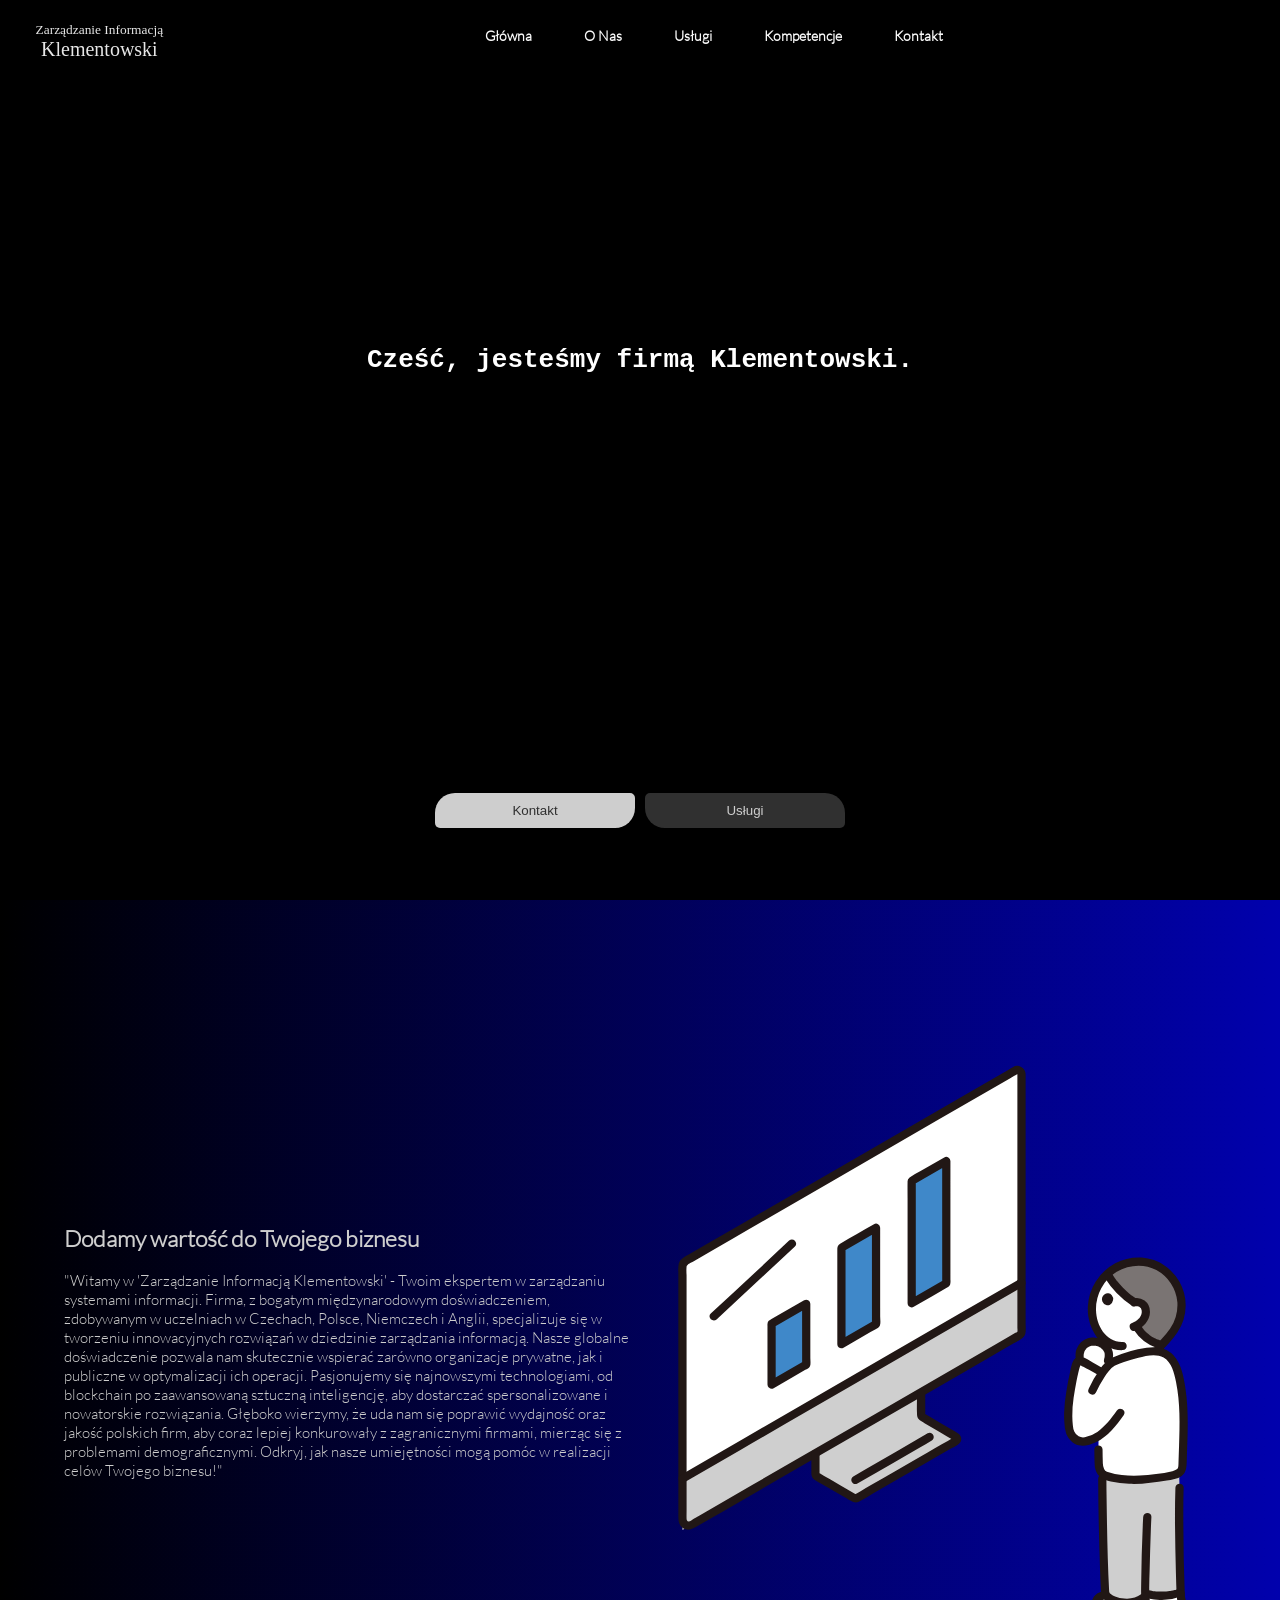
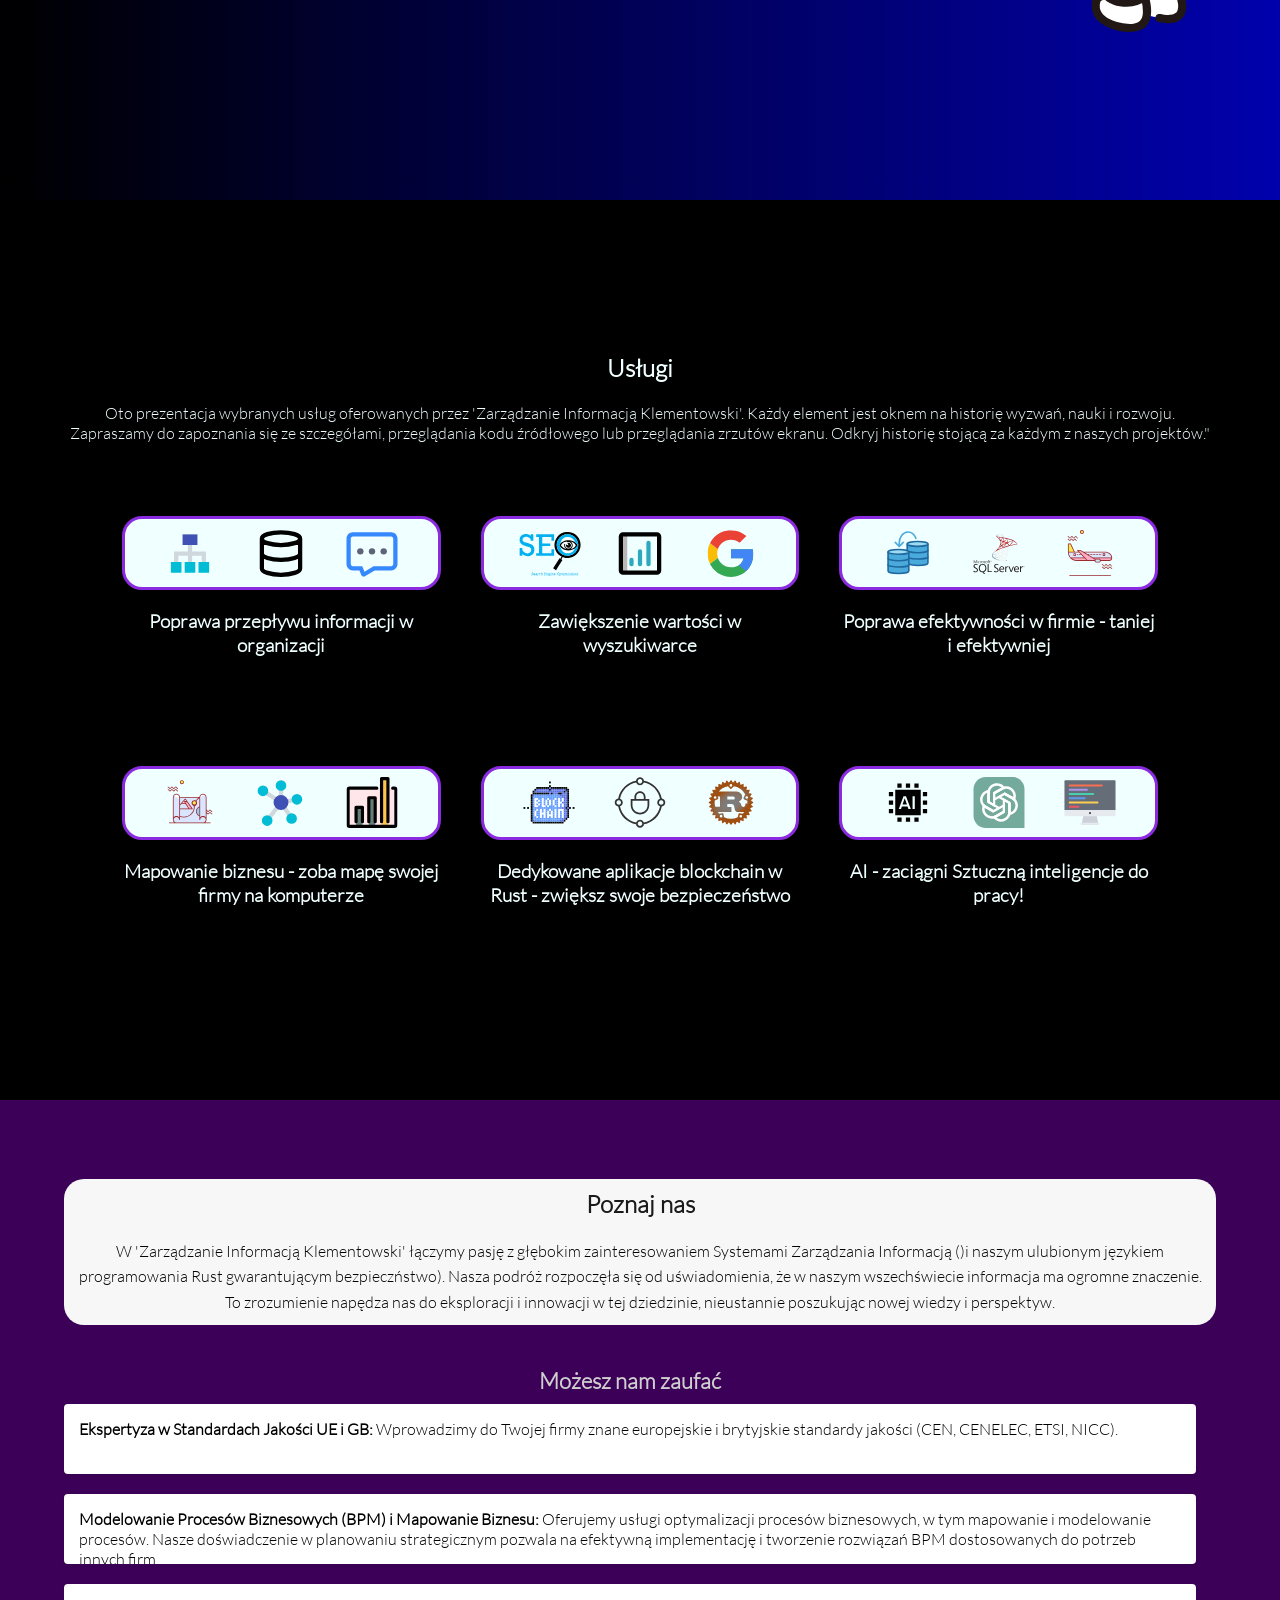
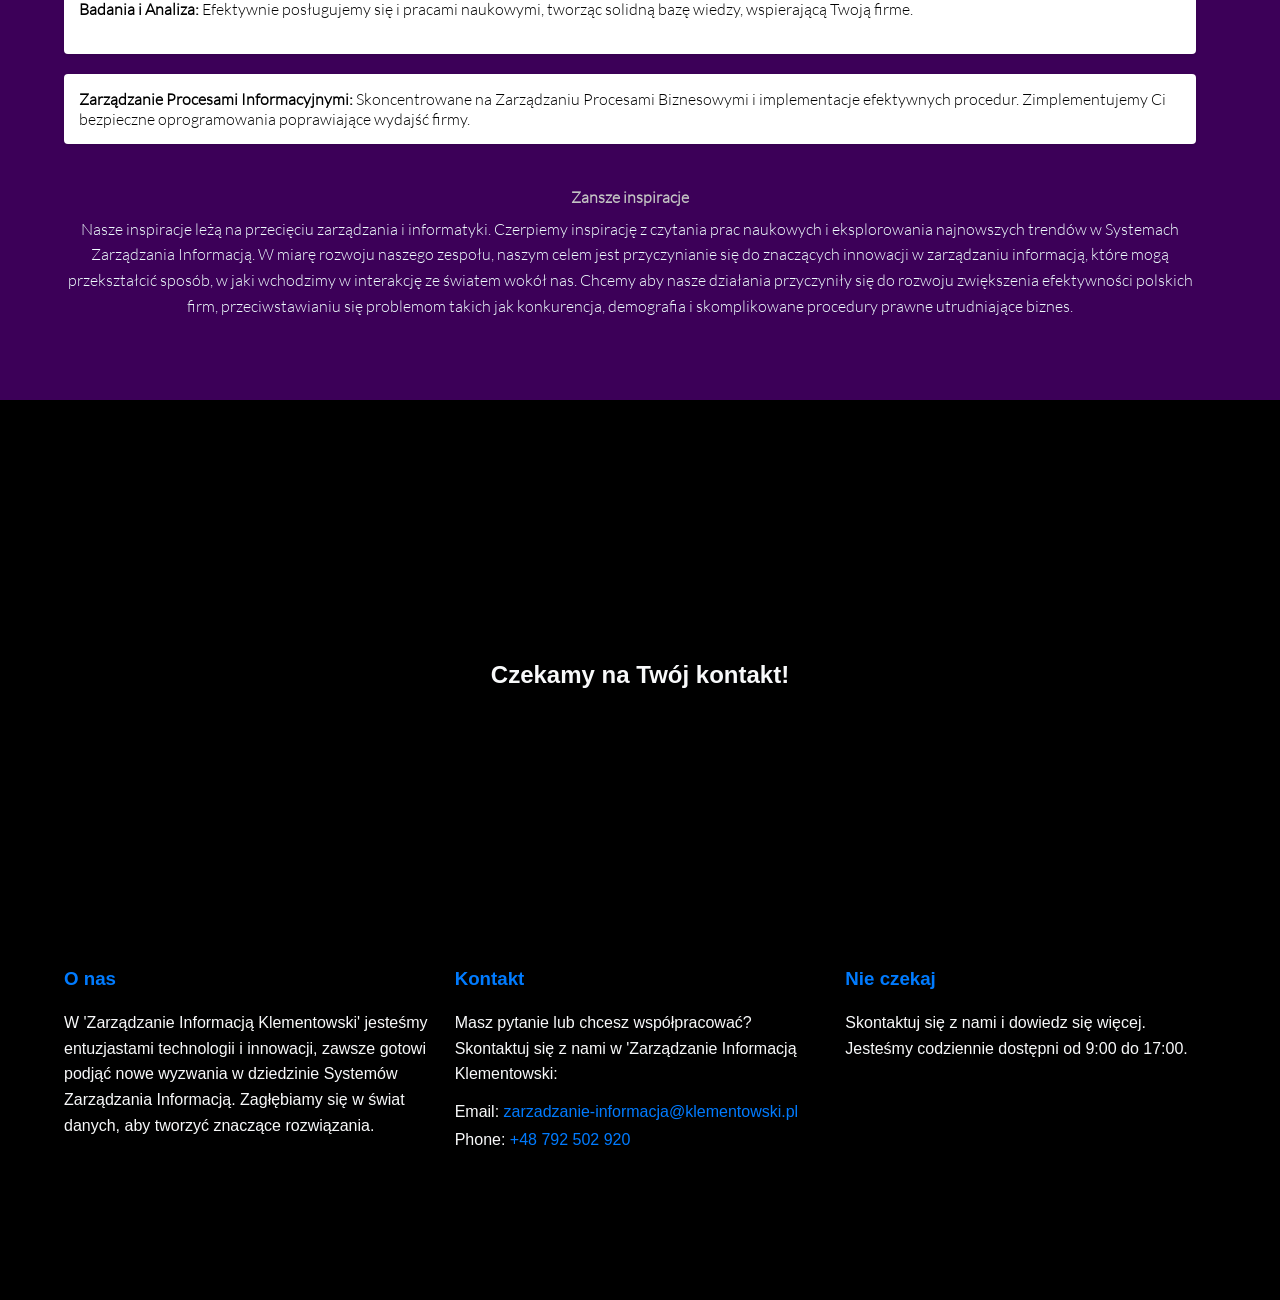
==== commit e60afbe6: "Add files via upload" ====
--- a/index.html
+++ b/index.html
@@ -1,11 +1,12 @@
 <!DOCTYPE html>
 <html>
 	<head>
+		<!--Bądź pozytywny! :)-->
 		<meta charset="UTF-8">
 		<title>Grzegorz Aleksander Klementowski - MIS</title>
 		<meta name="viewport" content="width=device-width, initial-scale=1">
-		<meta name="description" content="Grzegorz Aleksander Klementowski - specjalista IT. Odkryj moje portfolio z programowania, zarządzania systemami informacyjnymi, procesami biznesowymi i projektami w języku Rust.">
-		<meta name="keywords" content="Grzegorz Aleksander Klementowski, IT portfolio, Programming expertise, MIS specialist, Business process management, Rust programmer">
+		<meta name='description' content='Zarządzanie Informacją Klementowski - specjaliści w BPM i mapowaniu biznesu. Oferujemy modelowanie procesów biznesowych, optymalizację, planowanie strategiczne oraz tworzenie spersonalizowanych rozwiązań BPM. Nasze usługi pomagają firmom transformować interakcje ze światem poprzez innowacje w zarządzaniu informacją.'>
+		<meta name='keywords' content='Zarządzanie Informacją Klementowski, BPM, Business Process Modelling, mapowanie biznesu, optymalizacja procesów, planowanie strategiczne, zarządzanie systemami informacji, innowacje technologiczne, usługi IT, analiza danych'>
 		<!-- CSS styles -->
 		<link rel="stylesheet" href="./css/style.css">
 		<link rel="stylesheet" href="./css/nav.css">
@@ -17,11 +18,9 @@
 		<!-- Java Script -->
 		<script src="./javascript/script.js" defer></script>
 		<!-- inne -->
-		<link rel="icon" href="./img/GAK-MIS_logo-no-bg.png" type="image/png">
+		<link rel="icon" href="./img/logo.png" type="image/png">
 	</head>
 	<body>
-		<!-- I wrote the code by myself. I love simplisity complex redution and safe capacity. -->
-		<!-- Stay positive! :) -->
 		<header class="header-index">
 			<video autoplay muted loop id="headerVideo">
 				<!-- src: https://www.youtube.com/watch?v=BadB1z-V_qU -->
@@ -31,18 +30,19 @@
 			<nav>
 				<div class="nav-container">
 				  	<a onclick="scrollToClass('header-index')" class="nav-logo">
-						<Span class="names">Grzegorz Aleksander</Span>
+						<Span class="names">Zarządzanie Informacją</Span>
 						<span class="surname">Klementowski</span>
 					</a>
 				  	<div class="nav-links hide-menu">
 						<span onclick="handleHamburgerClick()">x</span>
-						<a onclick="scrollToClass('header-index'); handleHamburgerClick();">Home</a>
-						<a onclick="scrollToClass('main-presentation'); handleHamburgerClick();">About</a>
-						<a onclick="scrollToClass('hero-skills'); handleHamburgerClick();">Portfolio</a>
-						<a onclick="scrollToClass('curriculum-vitae'); handleHamburgerClick();">Competencies</a>
-						<a onclick="scrollToClass('footer-index'); handleHamburgerClick();">Contact</a>
+						<a onclick="scrollToClass('header-index'); handleHamburgerClick();">Główna</a>
+						<a onclick="scrollToClass('main-presentation'); handleHamburgerClick();">O Nas</a>
+						<a onclick="scrollToClass('hero-skills'); handleHamburgerClick();">Usługi</a>
+						<a onclick="scrollToClass('curriculum-vitae'); handleHamburgerClick();">Kompetencje</a>
+						<a onclick="scrollToClass('footer-index'); handleHamburgerClick();">Kontakt</a>
 
 						<div class="nav-social-links">
+							<!--
 							<a href="https://www.facebook.com/GrzegorzAleksanderKlementowski/" target="_blank">
 								<img src="./img/facebook-svgrepo-com-black.svg" alt="facebook icon">
 							</a>
@@ -52,9 +52,11 @@
 							<a href="https://www.linkedin.com/in/grzegorz-aleksander-klementowski/" target="_blank">
 								<img src="./img/linkedin-round-svgrepo-com-black.svg" alt="likedin icon">
 							</a>
+							-->
 						</div>
 				  	</div>
 					<div class="nav-social-links">
+						<!--
 						<a href="https://www.facebook.com/GrzegorzAleksanderKlementowski/" target="_blank">
 							<img src="./img/facebook-svgrepo-com.svg" alt="facebook icon">
 						</a>
@@ -64,6 +66,7 @@
 						<a href="https://www.linkedin.com/in/grzegorz-aleksander-klementowski/" target="_blank">
 							<img src="./img/linkedin-round-svgrepo-com.svg" alt="likedin icon">
 						</a>
+						-->
 					</div>
 				  <button onclick="handleHamburgerClick()" class="nav-toggle" aria-label="Open navigation">
 					<span class="hamburger"></span>
@@ -71,11 +74,11 @@
 				</div>				
 			</nav>
 			<div class="header-hero">
-				<h1 class="typewriter">Hi, I am Klementowski,<br>We are creating the future of Information Management Sytems</h1>
+				<h1 class="typewriter">Cześć, jesteśmy firmą Klementowski. <br>Tworzymy przyszłość zarządzania systemami informacji w organizacjach prywatnych.</h1>
 			</div>
 			<div class="header-buttons">
-					<button onclick="scrollToClass('footer-index')" class="button">Contact</button>
-					<button onclick="scrollToClass('hero-skills')" class="button">Projects</button>
+					<button onclick="scrollToClass('footer-index')" class="button">Kontakt</button>
+					<button onclick="scrollToClass('hero-skills')" class="button">Usługi</button>
 			</div>
 		</header>
 		
@@ -83,82 +86,80 @@
 			<section id="about" class="main-presentation">
 				<div class="content-container reveal">
 					<div class="main-text-presentation">
-						<h2>Adding Value to Your Business</h2>
-						<p>Hello, I'm Grzegorz, an aspiring expert in Information Management Systems. My educational journey spanned five universities across four countries: the Czech Republic, Poland, Germany, and England, with a primary focus on English-medium studies. This international exposure has significantly broadened my horizons.</p>
-						<p>Such diverse experiences have granted me a global perspective in my field, enabling me to contribute effectively to various projects that have significantly enhanced the operations of both private and public organizations.</p>
-						<p>Driven by my passion, I continuously expand my knowledge, delving into cutting-edge technologies from blockchain to the latest advancements in artificial intelligence. With each project, my expertise grows, empowering me to provide innovative and customized solutions. Let's explore how my skills can help achieve your business objectives!</p>
+						<h2>Dodamy wartość do Twojego biznesu</h2>
+						<p>"Witamy w 'Zarządzanie Informacją Klementowski' - Twoim ekspertem w zarządzaniu systemami informacji. Firma, z bogatym międzynarodowym doświadczeniem, zdobywanym w uczelniach w Czechach, Polsce, Niemczech i Anglii, specjalizuje się w tworzeniu innowacyjnych rozwiązań w dziedzinie zarządzania informacją. Nasze globalne doświadczenie pozwala nam skutecznie wspierać zarówno organizacje prywatne, jak i publiczne w optymalizacji ich operacji. Pasjonujemy się najnowszymi technologiami, od blockchain po zaawansowaną sztuczną inteligencję, aby dostarczać spersonalizowane i nowatorskie rozwiązania. Głęboko wierzymy, że uda nam się poprawić wydajność oraz jakość polskich firm, aby coraz lepiej konkurowały z zagranicznymi firmami, mierząc się z problemami demograficznymi. Odkryj, jak nasze umiejętności mogą pomóc w realizacji celów Twojego biznesu!"</p>
 					</div>
 					  
 					<div class="main-picture-presentation">
-						<img src="./img/me-pic.png" alt="picture-of-me">
+						<img src="./icons/computer-and-people-svgrepo-com.svg" alt="main-icon">
 					</div>
 			  </div>
 			</section>
 			<section id="portfolio" class="hero-skills">
 				<div class="content-container reveal">
 					<div class="projects-sec-intro">
-						<h2>My Programming Projects</h2>
-						<p>Here's a showcase of my selected projects that span different chapters of my life. Each tile is a window into a story of challenges, learning, and growth. Click to delve into the details, view source code, or browse through screenshots. Discover the journey behind each creation.</p>					
+						<h2>Usługi</h2>
+						<p>Oto prezentacja wybranych usług oferowanych przez 'Zarządzanie Informacją Klementowski'. Każdy element jest oknem na historię wyzwań, nauki i rozwoju. Zapraszamy do zapoznania się ze szczegółami, przeglądania kodu źródłowego lub przeglądania zrzutów ekranu. Odkryj historię stojącą za każdym z naszych projektów."</p>					
 					</div>
 					<div class="projects">
-						<a href="php-sql-project.html">
+						<a>
 							<div class="project">
 								<div class="project-icons-cover">
-									<img src="./img/Official-PHP-Logo.svg" alt="PHP icon">
-									<img src="./img/icons8-mysql-logo.svg" alt="mysql icon">
-									<img src="./img/pizza-svgrepo-com.svg" alt="pizza icon">
+									<img src="./icons/flow-chart-svgrepo-com.svg" alt="flow chart ikona">
+									<img src="./icons/database-01-svgrepo-com.svg" alt="ikona baza danych">
+									<img src="./icons/information-svgrepo-com.svg" alt="informacja ikona">
 								</div>
-								<h3>Shoping cards | PHP + MySQL</h3>
-							</div>
-						</a>
-						<a href="google-serp-seo-comparison-tool.html">
+								<h3>Poprawa przepływu informacji w organizacji</h3>
+							</div>
+						</a>
+						<a>
 						<div class="project">
 							<div class="project-icons-cover">
 								<img src="./img/Search-Engine-Optimization.svg" alt="SEO icon">
-								<img src="./img/c-plus-plus-svgrepo-com.svg" alt="c-plus-plus icon">
+								<img src="./icons/stats-svgrepo-com.svg" alt="statystyka ikona">
 								<img src="./img/google.svg" alt="google icon">
 							</div>
-							<h3>Google-SERP-Comparison-Tool</h3>
-						</div>
-						</a>
-						<a href="airtrails-sql-queries.html">
+							<h3>Zawiększenie wartości w wyszukiwarce</h3>
+						</div>
+						</a>
+						<a>
 						<div class="project">
 							<div class="project-icons-cover">
 								<img src="./img/db-copy-svgrepo-com.svg" alt="db icon">
 								<img src="./img/microsoft-sql-server-logo-svgrepo-com.svg" alt="microsoft-sql-server icon">
 								<img src="./img/airplane-svgrepo-com.svg" alt="airplane icon">
 							</div>
-							<h3>Airtrails-SQL-Queries</h3>
-						</div>
-						</a>
-						<a href="games-projects.html" target="_blank">
-						<div class="project">
-							<div class="project-icons-cover">
-							<img src="./img/js-svgrepo-com.svg" alt="JS file icon">
-							<img src="./img/unity-svgrepo-com.svg" alt="unity icon">
-							<img src="./img/game-svgrepo-com.svg" alt="game icon">
-							</div>
-							<h3>Games</h3>
-						</div>
-						</a>
-						<a href="blockchain-apps.html" target="_blank">
+							<h3>Poprawa efektywności w firmie - taniej i efektywniej</h3>
+						</div>
+						</a>
+						<a>
+						<div class="project">
+							<div class="project-icons-cover">
+							<img src="./icons/map-svgrepo-com.svg" alt="JS file icon">
+							<img src="./icons/mind-map-svgrepo-com.svg" alt="unity icon">
+							<img src="./icons/stats-pipes-svgrepo-com.svg" alt="game icon">
+							</div>
+							<h3>Mapowanie biznesu - zoba mapę swojej firmy na komputerze</h3>
+						</div>
+						</a>
+						<a>
 						<div class="project">
 							<div class="project-icons-cover">
 								<img src="./img/blockchain-digital-future-system-security-svgrepo-com.svg" alt="blockchain icon">
-								<img src="./img/bitcoin-circle-svgrepo-com.svg" alt="bitcoin icon">
+								<img src="./icons/security-svgrepo-com.svg" alt="bitcoin icon">
 								<img src="./img/rust-svgrepo-com.svg" alt="rust-lang icon">
 							</div>
-							<h3>Blockchain app</h3>
-						</div>
-						</a>
-						<a href="ai-apps.html" target="_blank">
+							<h3>Dedykowane aplikacje blockchain w Rust - zwiększ swoje bezpieczeństwo</h3>
+						</div>
+						</a>
+						<a>
 						<div class="project">
 							<div class="project-icons-cover">
 								<img src="./img/ai-svgrepo-com.svg" alt="AI icon">
 								<img src="./img/ChatGPT_logo.svg" alt="GPT icon">
-								<img src="./img/rust-svgrepo-com.svg" alt="rust-lang icon">
-							</div>
-							<h3>AI App</h3>
+								<img src="./icons/programming-monitor-svgrepo-com.svg" alt="rust-lang icon">
+							</div>
+							<h3>AI - zaciągni Sztuczną inteligencje do pracy!</h3>
 						</div>
 						</a>
 					</div>
@@ -168,62 +169,53 @@
 			<section id="competencies" class="curriculum-vitae">
 				<div class="content-container reveal">
 					<div class="about-me">
-						<h2>About Me</h2>
-						<p>I am a passionate with a deep interest in Information Management Systems and my favourite Rust programming language. My journey began with the realization that in our universe, information is paramount. This understanding has driven me to explore and innovate in this field, constantly seeking out new knowledge and perspectives.</p>
+						<h2>Poznaj nas</h2>
+						<p>W 'Zarządzanie Informacją Klementowski' łączymy pasję z głębokim zainteresowaniem Systemami Zarządzania Informacją ()i naszym ulubionym językiem programowania Rust gwarantującym bezpieczństwo). Nasza podróż rozpoczęła się od uświadomienia, że w naszym wszechświecie informacja ma ogromne znaczenie. To zrozumienie napędza nas do eksploracji i innowacji w tej dziedzinie, nieustannie poszukując nowej wiedzy i perspektyw.</p>
 					</div>
 					<div class="soft-skills">
-						<h3>Soft Skills</h3>
+						<h3>Możesz nam zaufać</h3>
 						<ul class="soft-skills-list">
-						  <li><strong>Integrated Consulting Skills:</strong> A blend of critical thinking, adaptability, and problem-solving abilities from studying consulting methodologies.</li>
-						  <li><strong>Strategic Business Acumen:</strong> Skilled in optimizing business processes and life cycles, coupled with demonstrated expertise in strategic planning and project management.</li> 
-						  <li><strong>Research and Analysis:</strong> Proficient in sourcing and dissecting academic papers, building a solid foundation of knowledge.</li>						  
-						  <li><strong>EU and GB Quality Standards Expertise:</strong> In-depth knowledge and engagement with European and British standards (CEN, CENELEC, ETSI, NICC).</li>
-						  <!-- Omitted Leadership point -->
-						</ul>  
-					  </div>
-					  <div class="soft-skills">
-						<h3>Key Competencies</h3>
-						<ul class="soft-skills-list">						  
-						  <li><strong>Management Information Systems Passion:</strong> Focused on Business Process Management (BPM) and Information Philosophy Theory.</li>
-						  <li><strong>Unix Philosophy Advocate:</strong> Proficient in Linux and FOSS, adhering to the KISS principle.</li>
-						  <li><strong>Rust Programming:</strong> I wrote programs in many languages, but proficient in my fav Rust lang, embracing the Unix philosophy of building software through independent, well-crafted modules.</li>
-						  <li><strong>AI and Blockchain Proficiency:</strong> Skilled in tools and methodologies of AI and blockchain, aiming to drive business innovation and strategy.</li>
-						</ul>  
+							  <li><strong>Ekspertyza w Standardach Jakości UE i GB:</strong> Wprowadzimy do Twojej firmy znane europejskie i brytyjskie standardy jakości (CEN, CENELEC, ETSI, NICC). </li>
+							  <li><strong>Modelowanie Procesów Biznesowych (BPM) i Mapowanie Biznesu:</strong> Oferujemy usługi optymalizacji procesów biznesowych, w tym mapowanie i modelowanie procesów. Nasze doświadczenie w planowaniu strategicznym pozwala na efektywną implementację i tworzenie rozwiązań BPM dostosowanych do potrzeb innych firm.</li>							  
+							  <li><strong>Badania i Analiza:</strong> Efektywnie posługujemy się i pracami naukowymi, tworząc solidną bazę wiedzy, wspierającą Twoją firme.</li>
+							  <li><strong>Zarządzanie Procesami Informacyjnymi:</strong> Skoncentrowane na Zarządzaniu Procesami Biznesowymi i implementacje efektywnych procedur. Zimplementujemy Ci bezpieczne oprogramowania poprawiające wydajść firmy.</li>
+						</ul>
 					  </div>
 																
 					<div class="interests-and-aspirations">
-						<h3>Interests and Aspirations</h3>
-						<p>My interests lie at the intersection of management and computer science. Reading scientific papers and exploring the latest trends in Information Management Systems keeps me informed and inspired. As I continue to grow, my goal is to contribute meaningful innovations in the management of information that can transform how we interact with the world around us.</p>
-					</div>
+						<h3>Zansze inspiracje</h3>
+						<p>Nasze inspiracje leżą na przecięciu zarządzania i informatyki. Czerpiemy inspirację z czytania prac naukowych i eksplorowania najnowszych trendów w Systemach Zarządzania Informacją. W miarę rozwoju naszego zespołu, naszym celem jest przyczynianie się do znaczących innowacji w zarządzaniu informacją, które mogą przekształcić sposób, w jaki wchodzimy w interakcję ze światem wokół nas. Chcemy aby nasze działania przyczyniły się do rozwoju zwiększenia efektywności polskich firm, przeciwstawianiu się problemom takich jak konkurencja, demografia i skomplikowane procedury prawne utrudniające biznes.</p>					</div>
 				</div>
 			</section>
 		  </main>		
 		  <footer id="contact" class="footer-index">
 			<div class="content-container reveal">
 			  <div class="ending-info">
-				<h2>I'm waiting for contact with you!</h2>
+				<h2>Czekamy na Twój kontakt!</h2>
 			  </div>
 			  <div class="contact">
 				<div class="footer-about">
-					<h3>About Me</h3>
-					<p>A technology and innovation enthusiast, always ready to take on new challenges in the field of Information Management Systems. I delve into the world of data to create meaningful solutions.</p>
+					<h3>O nas</h3>
+					<p>W 'Zarządzanie Informacją Klementowski' jesteśmy entuzjastami technologii i innowacji, zawsze gotowi podjąć nowe wyzwania w dziedzinie Systemów Zarządzania Informacją. Zagłębiamy się w świat danych, aby tworzyć znaczące rozwiązania.</p>
 				</div>
 				<div class="footer-contact">
-					<h3>Contact</h3>
-					<p>Have a question or want to collaborate? Get in touch with me:</p>
+					<h3>Kontakt</h3>
+					<p>Masz pytanie lub chcesz współpracować? Skontaktuj się z nami w 'Zarządzanie Informacją Klementowski:</p>
 					<ul>
-					  <li>Email: <a href="mailto:grzegorz.aleksander@klementowski.pl">grzegorz.aleksander@klementowski.pl</a></li>
+					  <li>Email: <a href="mailto:zarzadzanie-informacja@klementowski.pl">zarzadzanie-informacja@klementowski.pl</a></li>
 					  <li>Phone: <a href="tel:+48792502920">+48 792 502 920</a></li>
 					</ul>
 				</div>
 				<div class="footer-social">
-					<h3>Follow Me</h3>
-					<p>Stay updated with my projects and progress on social media:</p>
+					<h3>Nie czekaj</h3>
+					<p>Skontaktuj się z nami i dowiedz się więcej. Jesteśmy codziennie dostępni od 9:00 do 17:00.</p>
+					<!--
 					<ul>
 					  <li><a href="https://www.facebook.com/GrzegorzAleksanderKlementowski/" target="_blank">Facebook</a></li>
 					  <li><a href="https://github.com/Klemens-Gak" target="_blank">GitHub</a></li>
 					  <li><a href="https://www.linkedin.com/in/grzegorz-aleksander-klementowski/" target="_blank">LinkedIn</a></li>
 					</ul>
+					-->
 				</div>
 			  </div>
 		  
--- a/css/style.css
+++ b/css/style.css
@@ -125,7 +125,7 @@
 
 main > section.curriculum-vitae > .content-container {
   display: grid;
-  grid-template-columns: repeat(2, 1fr);
+  grid-template-columns: 1fr;
   grid-template-rows: 1fr 2fr 1fr;
   grid-gap: 20px;
 }
--- a/css/nav.css
+++ b/css/nav.css
@@ -68,10 +68,11 @@
   }
   
   .nav-links a {
-    color: #e7e7e7;
+    color: #f8f8f8;
     text-decoration: none;
     transition: color 0.3s ease-in-out;
     font-size: 0.9em;
+    font-weight: 800;
   }
   
   .nav-links a:hover {
--- a/css/main.css
+++ b/css/main.css
@@ -11,7 +11,7 @@
   }
   
   .main-picture-presentation img {
-    width: 100%;
+    width: 80%;
     height: auto;
   }
   
@@ -91,12 +91,13 @@
 main > section.curriculum-vitae > .content-container > :nth-child(2) {
   grid-column: 1;
   grid-row: 2;
+  width: 100%;
 }
 
 
 main > section.curriculum-vitae > .content-container > :nth-child(3) {
-  grid-column: 2;
-  grid-row: 2;
+  grid-column: 1;
+  grid-row: 3;
 }
 
 main > section.curriculum-vitae > .content-container > :nth-child(4) {
@@ -186,3 +187,8 @@
 main > section.curriculum-vitae > .content-container .interests-and-aspirations p {
   line-height: 1.6;
 }
+
+/* ZARZĄDZANIE INFORMACJĄ KLEMENTOWSKI DIFFERENCE */
+
+
+
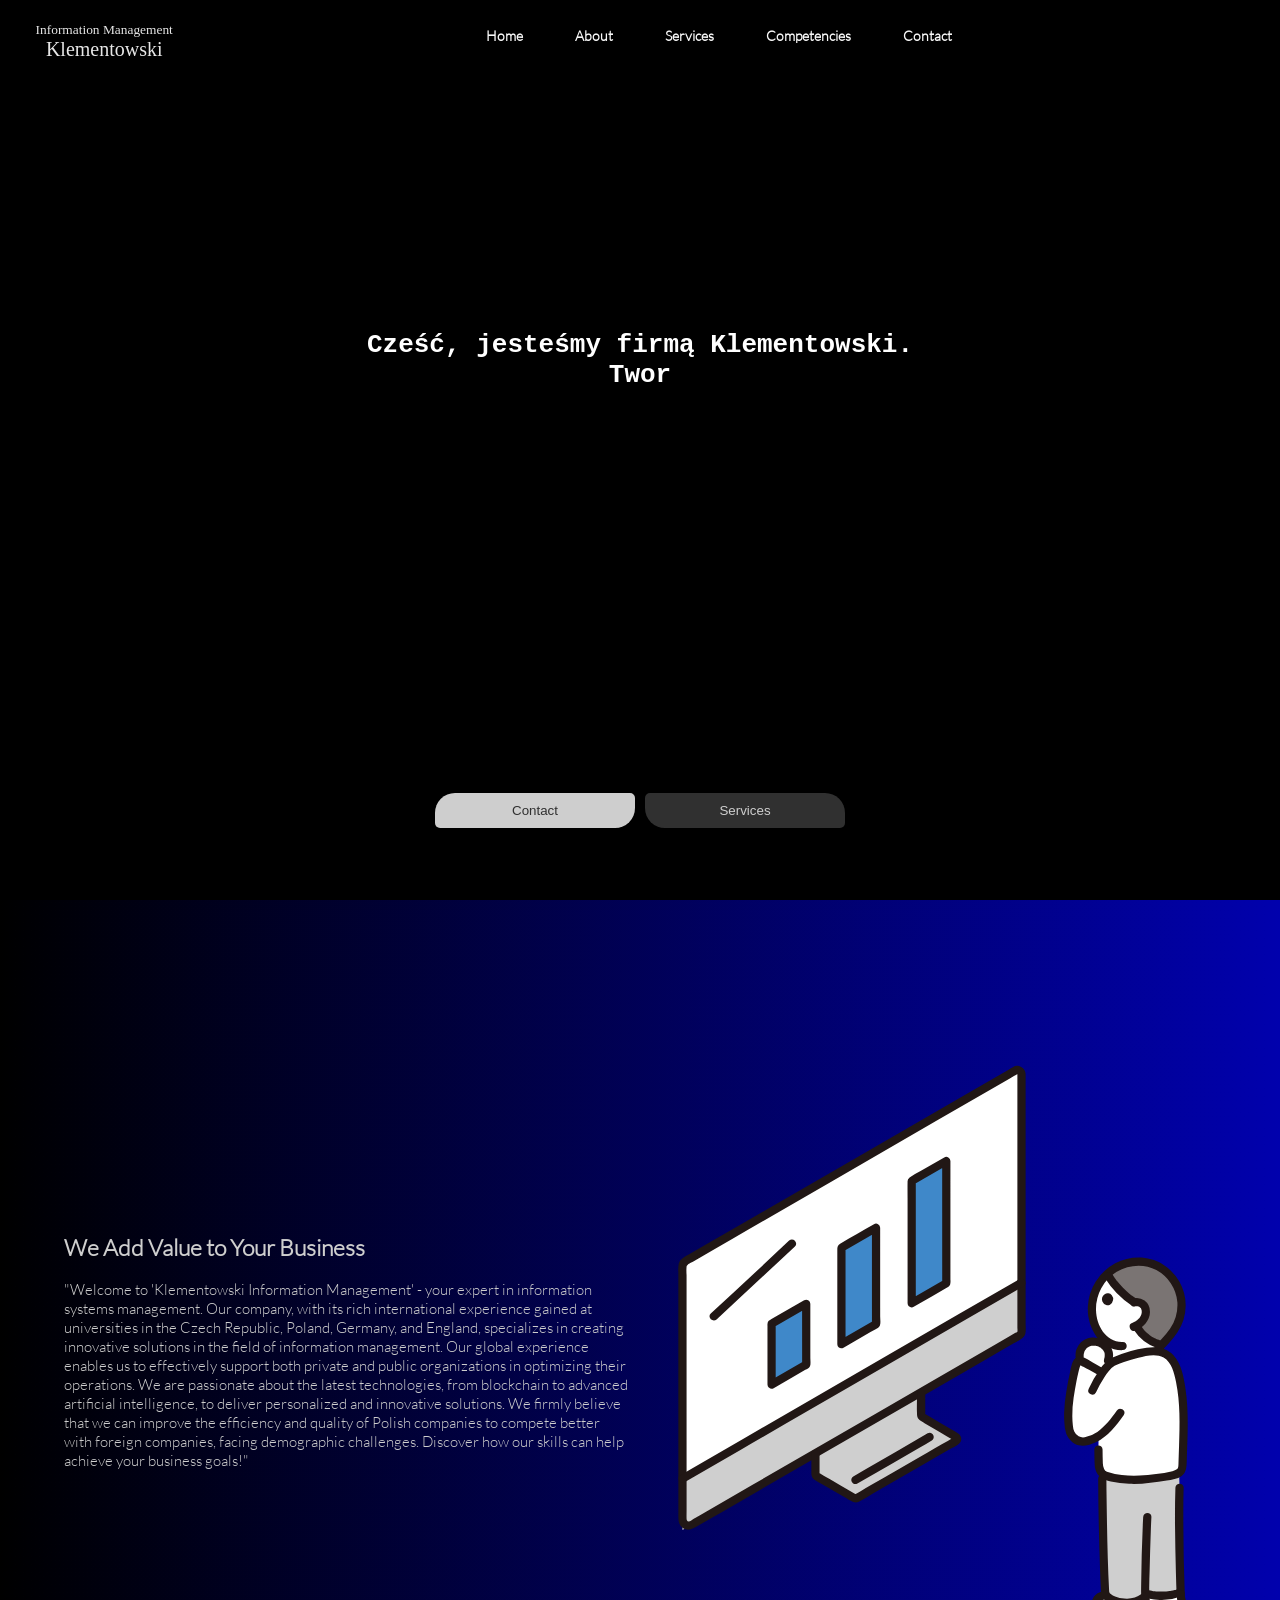
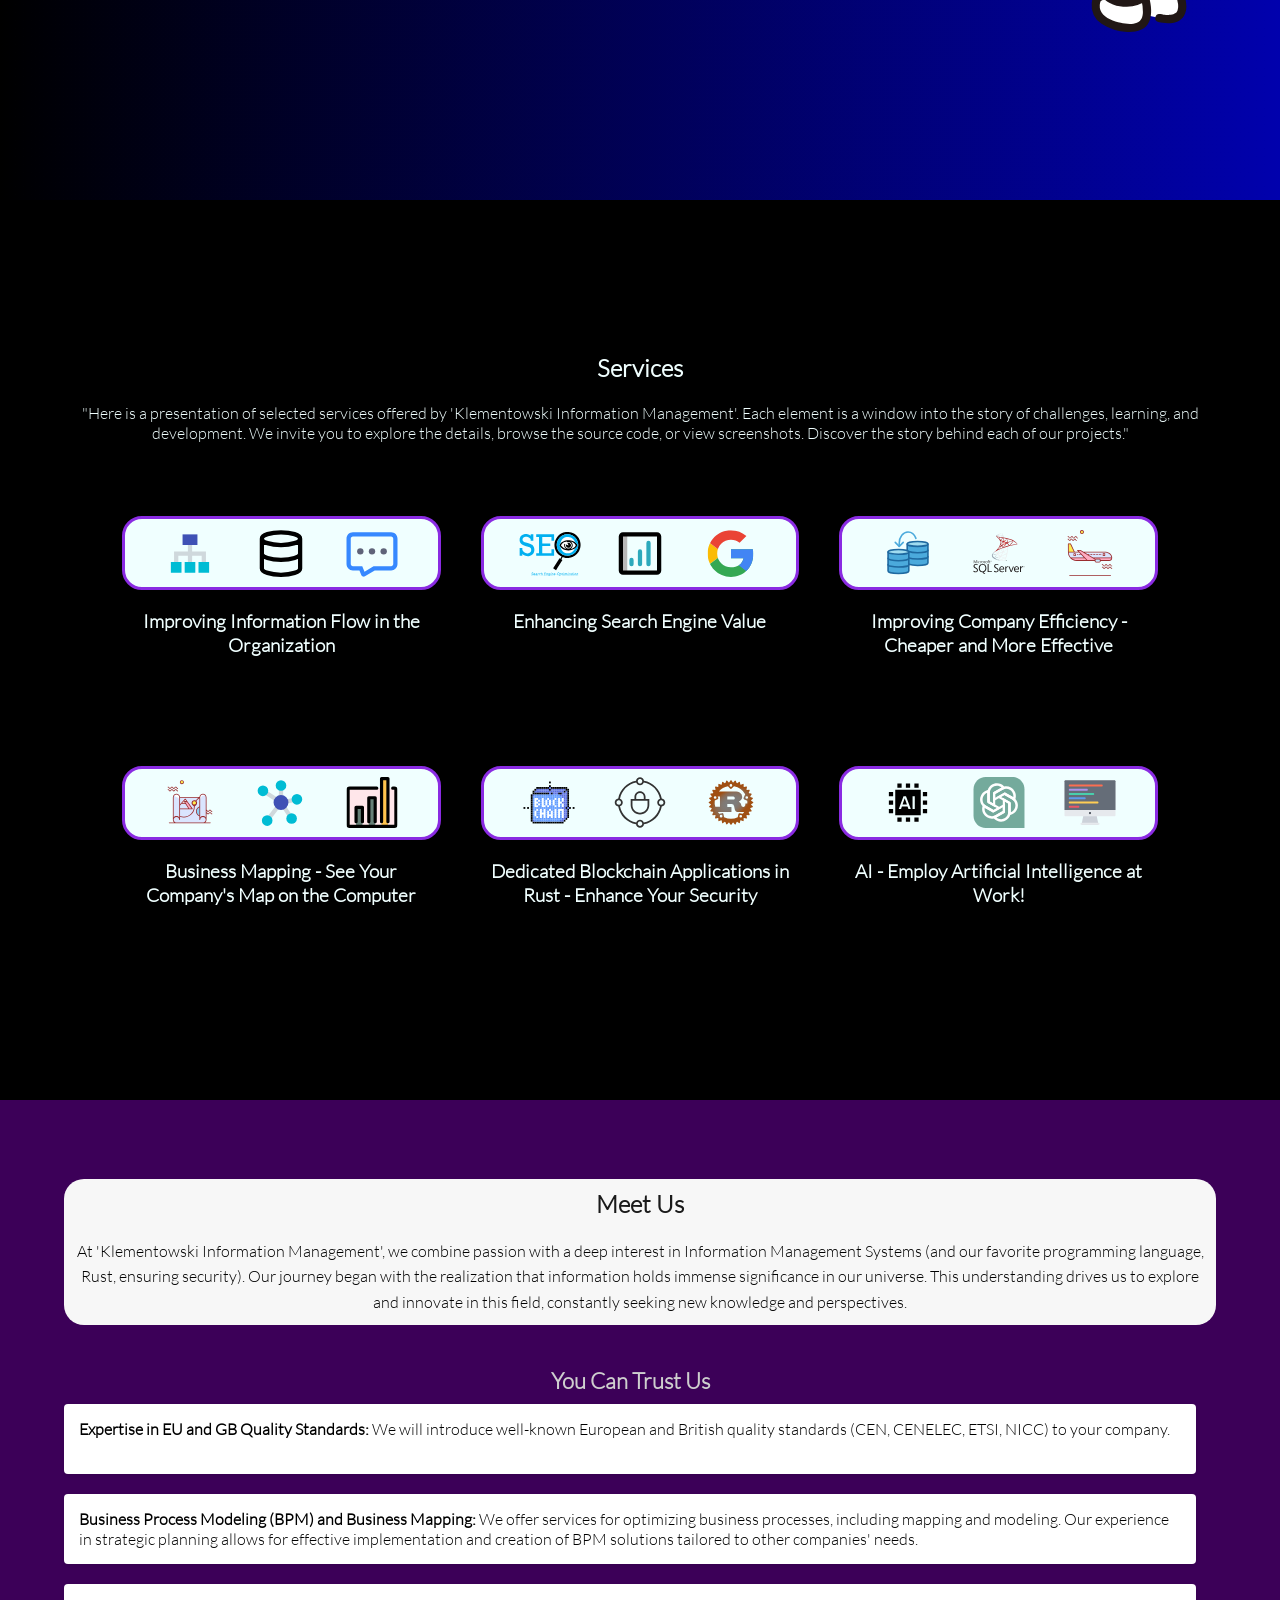
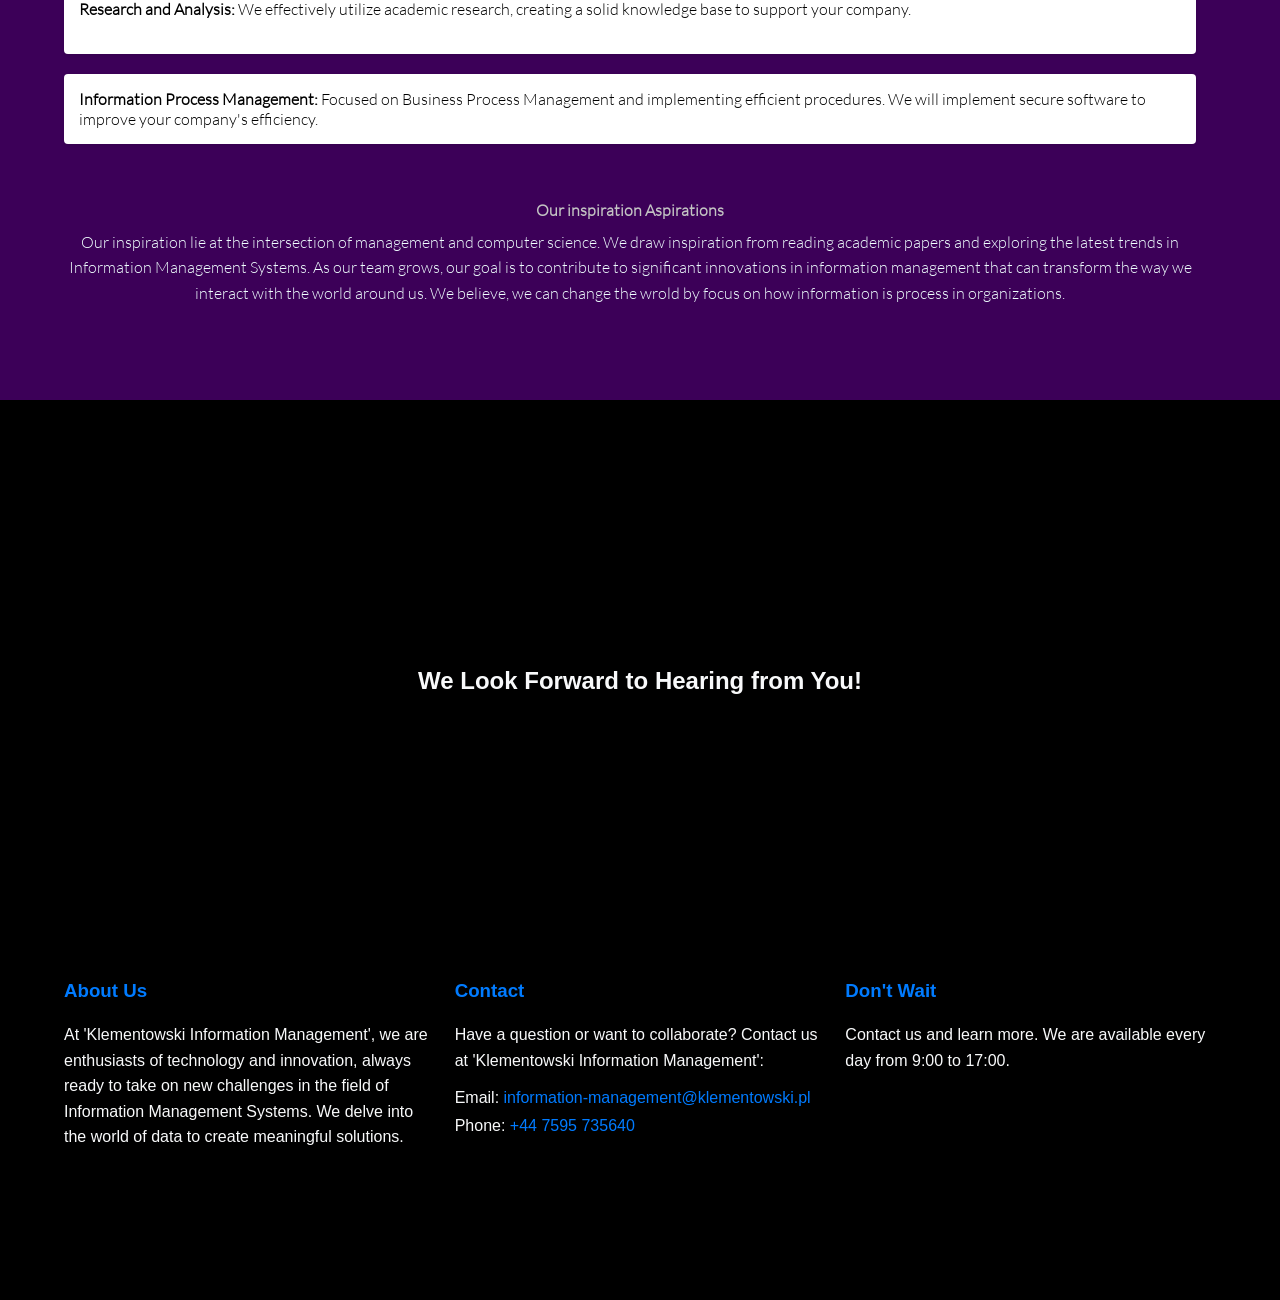
==== commit f03a644f: "Add files via upload" ====
--- a/index.html
+++ b/index.html
@@ -1,12 +1,12 @@
 <!DOCTYPE html>
 <html>
 	<head>
-		<!--Bądź pozytywny! :)-->
+		<!--Stay positive! :)-->
 		<meta charset="UTF-8">
-		<title>Grzegorz Aleksander Klementowski - MIS</title>
+		<title>Information Management Klementowski</title>
 		<meta name="viewport" content="width=device-width, initial-scale=1">
-		<meta name='description' content='Zarządzanie Informacją Klementowski - specjaliści w BPM i mapowaniu biznesu. Oferujemy modelowanie procesów biznesowych, optymalizację, planowanie strategiczne oraz tworzenie spersonalizowanych rozwiązań BPM. Nasze usługi pomagają firmom transformować interakcje ze światem poprzez innowacje w zarządzaniu informacją.'>
-		<meta name='keywords' content='Zarządzanie Informacją Klementowski, BPM, Business Process Modelling, mapowanie biznesu, optymalizacja procesów, planowanie strategiczne, zarządzanie systemami informacji, innowacje technologiczne, usługi IT, analiza danych'>
+		<meta name='description' content='Klementowski Information Management - specialists in BPM and business mapping. We offer business process modeling, optimization, strategic planning, and the creation of customized BPM solutions. Our services help companies transform interactions with the world through innovations in information management.'>
+		<meta name='keywords' content='Klementowski Information Management, BPM, Business Process Modelling, business mapping, process optimization, strategic planning, information systems management, technological innovations, IT services, data analysis'>
 		<!-- CSS styles -->
 		<link rel="stylesheet" href="./css/style.css">
 		<link rel="stylesheet" href="./css/nav.css">
@@ -30,16 +30,16 @@
 			<nav>
 				<div class="nav-container">
 				  	<a onclick="scrollToClass('header-index')" class="nav-logo">
-						<Span class="names">Zarządzanie Informacją</Span>
+						<Span class="names">Information Management</Span>
 						<span class="surname">Klementowski</span>
 					</a>
 				  	<div class="nav-links hide-menu">
 						<span onclick="handleHamburgerClick()">x</span>
-						<a onclick="scrollToClass('header-index'); handleHamburgerClick();">Główna</a>
-						<a onclick="scrollToClass('main-presentation'); handleHamburgerClick();">O Nas</a>
-						<a onclick="scrollToClass('hero-skills'); handleHamburgerClick();">Usługi</a>
-						<a onclick="scrollToClass('curriculum-vitae'); handleHamburgerClick();">Kompetencje</a>
-						<a onclick="scrollToClass('footer-index'); handleHamburgerClick();">Kontakt</a>
+						<a onclick="scrollToClass('header-index'); handleHamburgerClick();">Home</a>
+						<a onclick="scrollToClass('main-presentation'); handleHamburgerClick();">About</a>
+						<a onclick="scrollToClass('hero-skills'); handleHamburgerClick();">Services</a>
+						<a onclick="scrollToClass('curriculum-vitae'); handleHamburgerClick();">Competencies</a>
+						<a onclick="scrollToClass('footer-index'); handleHamburgerClick();">Contact</a>
 
 						<div class="nav-social-links">
 							<!--
@@ -74,11 +74,11 @@
 				</div>				
 			</nav>
 			<div class="header-hero">
-				<h1 class="typewriter">Cześć, jesteśmy firmą Klementowski. <br>Tworzymy przyszłość zarządzania systemami informacji w organizacjach prywatnych.</h1>
+				<h1 class="typewriter">Hi, I am Klementowski, <br>We are creating future of Information Management Sytems.</h1>
 			</div>
 			<div class="header-buttons">
-					<button onclick="scrollToClass('footer-index')" class="button">Kontakt</button>
-					<button onclick="scrollToClass('hero-skills')" class="button">Usługi</button>
+					<button onclick="scrollToClass('footer-index')" class="button">Contact</button>
+					<button onclick="scrollToClass('hero-skills')" class="button">Services</button>
 			</div>
 		</header>
 		
@@ -86,8 +86,8 @@
 			<section id="about" class="main-presentation">
 				<div class="content-container reveal">
 					<div class="main-text-presentation">
-						<h2>Dodamy wartość do Twojego biznesu</h2>
-						<p>"Witamy w 'Zarządzanie Informacją Klementowski' - Twoim ekspertem w zarządzaniu systemami informacji. Firma, z bogatym międzynarodowym doświadczeniem, zdobywanym w uczelniach w Czechach, Polsce, Niemczech i Anglii, specjalizuje się w tworzeniu innowacyjnych rozwiązań w dziedzinie zarządzania informacją. Nasze globalne doświadczenie pozwala nam skutecznie wspierać zarówno organizacje prywatne, jak i publiczne w optymalizacji ich operacji. Pasjonujemy się najnowszymi technologiami, od blockchain po zaawansowaną sztuczną inteligencję, aby dostarczać spersonalizowane i nowatorskie rozwiązania. Głęboko wierzymy, że uda nam się poprawić wydajność oraz jakość polskich firm, aby coraz lepiej konkurowały z zagranicznymi firmami, mierząc się z problemami demograficznymi. Odkryj, jak nasze umiejętności mogą pomóc w realizacji celów Twojego biznesu!"</p>
+						<h2>We Add Value to Your Business</h2>
+<p>"Welcome to 'Klementowski Information Management' - your expert in information systems management. Our company, with its rich international experience gained at universities in the Czech Republic, Poland, Germany, and England, specializes in creating innovative solutions in the field of information management. Our global experience enables us to effectively support both private and public organizations in optimizing their operations. We are passionate about the latest technologies, from blockchain to advanced artificial intelligence, to deliver personalized and innovative solutions. We firmly believe that we can improve the efficiency and quality of Polish companies to compete better with foreign companies, facing demographic challenges. Discover how our skills can help achieve your business goals!"</p>
 					</div>
 					  
 					<div class="main-picture-presentation">
@@ -98,8 +98,8 @@
 			<section id="portfolio" class="hero-skills">
 				<div class="content-container reveal">
 					<div class="projects-sec-intro">
-						<h2>Usługi</h2>
-						<p>Oto prezentacja wybranych usług oferowanych przez 'Zarządzanie Informacją Klementowski'. Każdy element jest oknem na historię wyzwań, nauki i rozwoju. Zapraszamy do zapoznania się ze szczegółami, przeglądania kodu źródłowego lub przeglądania zrzutów ekranu. Odkryj historię stojącą za każdym z naszych projektów."</p>					
+						<h2>Services</h2>
+<p>"Here is a presentation of selected services offered by 'Klementowski Information Management'. Each element is a window into the story of challenges, learning, and development. We invite you to explore the details, browse the source code, or view screenshots. Discover the story behind each of our projects."</p>
 					</div>
 					<div class="projects">
 						<a>
@@ -108,9 +108,8 @@
 									<img src="./icons/flow-chart-svgrepo-com.svg" alt="flow chart ikona">
 									<img src="./icons/database-01-svgrepo-com.svg" alt="ikona baza danych">
 									<img src="./icons/information-svgrepo-com.svg" alt="informacja ikona">
-								</div>
-								<h3>Poprawa przepływu informacji w organizacji</h3>
-							</div>
+							</div>
+							<h3>Improving Information Flow in the Organization</h3>							</div>
 						</a>
 						<a>
 						<div class="project">
@@ -119,7 +118,7 @@
 								<img src="./icons/stats-svgrepo-com.svg" alt="statystyka ikona">
 								<img src="./img/google.svg" alt="google icon">
 							</div>
-							<h3>Zawiększenie wartości w wyszukiwarce</h3>
+							<h3>Enhancing Search Engine Value</h3>
 						</div>
 						</a>
 						<a>
@@ -129,7 +128,7 @@
 								<img src="./img/microsoft-sql-server-logo-svgrepo-com.svg" alt="microsoft-sql-server icon">
 								<img src="./img/airplane-svgrepo-com.svg" alt="airplane icon">
 							</div>
-							<h3>Poprawa efektywności w firmie - taniej i efektywniej</h3>
+							<h3>Improving Company Efficiency - Cheaper and More Effective</h3>
 						</div>
 						</a>
 						<a>
@@ -139,7 +138,7 @@
 							<img src="./icons/mind-map-svgrepo-com.svg" alt="unity icon">
 							<img src="./icons/stats-pipes-svgrepo-com.svg" alt="game icon">
 							</div>
-							<h3>Mapowanie biznesu - zoba mapę swojej firmy na komputerze</h3>
+							<h3>Business Mapping - See Your Company's Map on the Computer</h3>
 						</div>
 						</a>
 						<a>
@@ -149,7 +148,7 @@
 								<img src="./icons/security-svgrepo-com.svg" alt="bitcoin icon">
 								<img src="./img/rust-svgrepo-com.svg" alt="rust-lang icon">
 							</div>
-							<h3>Dedykowane aplikacje blockchain w Rust - zwiększ swoje bezpieczeństwo</h3>
+							<h3>Dedicated Blockchain Applications in Rust - Enhance Your Security</h3>
 						</div>
 						</a>
 						<a>
@@ -159,7 +158,7 @@
 								<img src="./img/ChatGPT_logo.svg" alt="GPT icon">
 								<img src="./icons/programming-monitor-svgrepo-com.svg" alt="rust-lang icon">
 							</div>
-							<h3>AI - zaciągni Sztuczną inteligencje do pracy!</h3>
+							<h3>AI - Employ Artificial Intelligence at Work!</h3>
 						</div>
 						</a>
 					</div>
@@ -169,46 +168,48 @@
 			<section id="competencies" class="curriculum-vitae">
 				<div class="content-container reveal">
 					<div class="about-me">
-						<h2>Poznaj nas</h2>
-						<p>W 'Zarządzanie Informacją Klementowski' łączymy pasję z głębokim zainteresowaniem Systemami Zarządzania Informacją ()i naszym ulubionym językiem programowania Rust gwarantującym bezpieczństwo). Nasza podróż rozpoczęła się od uświadomienia, że w naszym wszechświecie informacja ma ogromne znaczenie. To zrozumienie napędza nas do eksploracji i innowacji w tej dziedzinie, nieustannie poszukując nowej wiedzy i perspektyw.</p>
+						<h2>Meet Us</h2>
+<p>At 'Klementowski Information Management', we combine passion with a deep interest in Information Management Systems (and our favorite programming language, Rust, ensuring security). Our journey began with the realization that information holds immense significance in our universe. This understanding drives us to explore and innovate in this field, constantly seeking new knowledge and perspectives.</p>
 					</div>
 					<div class="soft-skills">
-						<h3>Możesz nam zaufać</h3>
+						<h3>You Can Trust Us</h3>
 						<ul class="soft-skills-list">
-							  <li><strong>Ekspertyza w Standardach Jakości UE i GB:</strong> Wprowadzimy do Twojej firmy znane europejskie i brytyjskie standardy jakości (CEN, CENELEC, ETSI, NICC). </li>
-							  <li><strong>Modelowanie Procesów Biznesowych (BPM) i Mapowanie Biznesu:</strong> Oferujemy usługi optymalizacji procesów biznesowych, w tym mapowanie i modelowanie procesów. Nasze doświadczenie w planowaniu strategicznym pozwala na efektywną implementację i tworzenie rozwiązań BPM dostosowanych do potrzeb innych firm.</li>							  
-							  <li><strong>Badania i Analiza:</strong> Efektywnie posługujemy się i pracami naukowymi, tworząc solidną bazę wiedzy, wspierającą Twoją firme.</li>
-							  <li><strong>Zarządzanie Procesami Informacyjnymi:</strong> Skoncentrowane na Zarządzaniu Procesami Biznesowymi i implementacje efektywnych procedur. Zimplementujemy Ci bezpieczne oprogramowania poprawiające wydajść firmy.</li>
+						    <li><strong>Expertise in EU and GB Quality Standards:</strong> We will introduce well-known European and British quality standards (CEN, CENELEC, ETSI, NICC) to your company.</li>
+						    <li><strong>Business Process Modeling (BPM) and Business Mapping:</strong> We offer services for optimizing business processes, including mapping and modeling. Our experience in strategic planning allows for effective implementation and creation of BPM solutions tailored to other companies' needs.</li>
+						    <li><strong>Research and Analysis:</strong> We effectively utilize academic research, creating a solid knowledge base to support your company.</li>
+						    <li><strong>Information Process Management:</strong> Focused on Business Process Management and implementing efficient procedures. We will implement secure software to improve your company's efficiency.</li>
 						</ul>
 					  </div>
 																
 					<div class="interests-and-aspirations">
-						<h3>Zansze inspiracje</h3>
-						<p>Nasze inspiracje leżą na przecięciu zarządzania i informatyki. Czerpiemy inspirację z czytania prac naukowych i eksplorowania najnowszych trendów w Systemach Zarządzania Informacją. W miarę rozwoju naszego zespołu, naszym celem jest przyczynianie się do znaczących innowacji w zarządzaniu informacją, które mogą przekształcić sposób, w jaki wchodzimy w interakcję ze światem wokół nas. Chcemy aby nasze działania przyczyniły się do rozwoju zwiększenia efektywności polskich firm, przeciwstawianiu się problemom takich jak konkurencja, demografia i skomplikowane procedury prawne utrudniające biznes.</p>					</div>
+						<h3>Our inspiration Aspirations</h3>
+<p>Our inspiration lie at the intersection of management and computer science. We draw inspiration from reading academic papers and exploring the latest trends in Information Management Systems. As our team grows, our goal is to contribute to significant innovations in information management that can transform the way we interact with the world around us. We believe, we can change the wrold by focus on how information is process in organizations. </p>
+					</div>
 				</div>
 			</section>
 		  </main>		
 		  <footer id="contact" class="footer-index">
 			<div class="content-container reveal">
 			  <div class="ending-info">
-				<h2>Czekamy na Twój kontakt!</h2>
+				<h2>We Look Forward to Hearing from You!</h2>
 			  </div>
 			  <div class="contact">
 				<div class="footer-about">
-					<h3>O nas</h3>
-					<p>W 'Zarządzanie Informacją Klementowski' jesteśmy entuzjastami technologii i innowacji, zawsze gotowi podjąć nowe wyzwania w dziedzinie Systemów Zarządzania Informacją. Zagłębiamy się w świat danych, aby tworzyć znaczące rozwiązania.</p>
+					<h3>About Us</h3>
+<p>At 'Klementowski Information Management', we are enthusiasts of technology and innovation, always ready to take on new challenges in the field of Information Management Systems. We delve into the world of data to create meaningful solutions.</p>
 				</div>
 				<div class="footer-contact">
-					<h3>Kontakt</h3>
-					<p>Masz pytanie lub chcesz współpracować? Skontaktuj się z nami w 'Zarządzanie Informacją Klementowski:</p>
-					<ul>
-					  <li>Email: <a href="mailto:zarzadzanie-informacja@klementowski.pl">zarzadzanie-informacja@klementowski.pl</a></li>
-					  <li>Phone: <a href="tel:+48792502920">+48 792 502 920</a></li>
-					</ul>
+				    <h3>Contact</h3>
+				    <p>Have a question or want to collaborate? Contact us at 'Klementowski Information Management':</p>
+				    <ul>
+				      <li>Email: <a href="mailto:information-management@klementowski.pl">information-management@klementowski.pl</a></li>
+				      <li>Phone: <a href="tel:+447595735640">+44 7595 735640</a></li>
+				    </ul>
 				</div>
 				<div class="footer-social">
-					<h3>Nie czekaj</h3>
-					<p>Skontaktuj się z nami i dowiedz się więcej. Jesteśmy codziennie dostępni od 9:00 do 17:00.</p>
+				    <h3>Don't Wait</h3>
+				    <p>Contact us and learn more. We are available every day from 9:00 to 17:00.</p>
+				</div>
 					<!--
 					<ul>
 					  <li><a href="https://www.facebook.com/GrzegorzAleksanderKlementowski/" target="_blank">Facebook</a></li>
